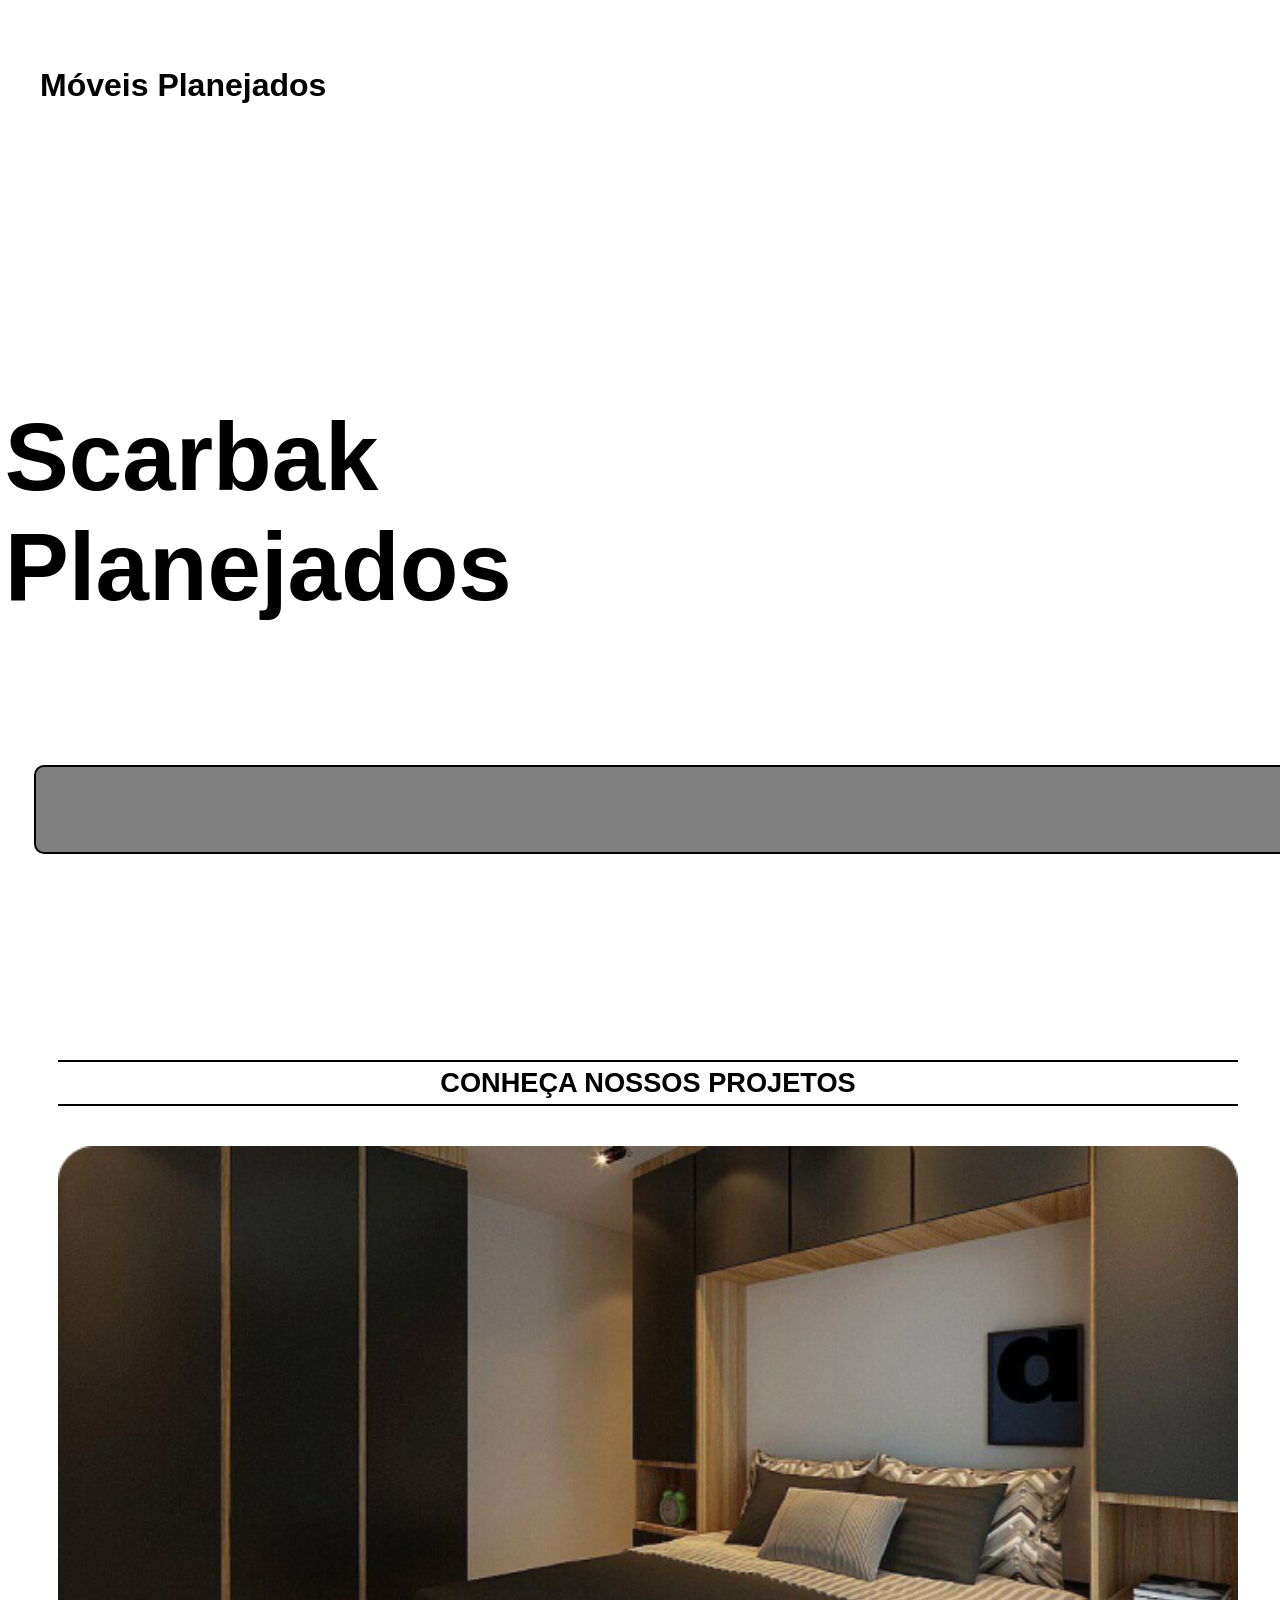
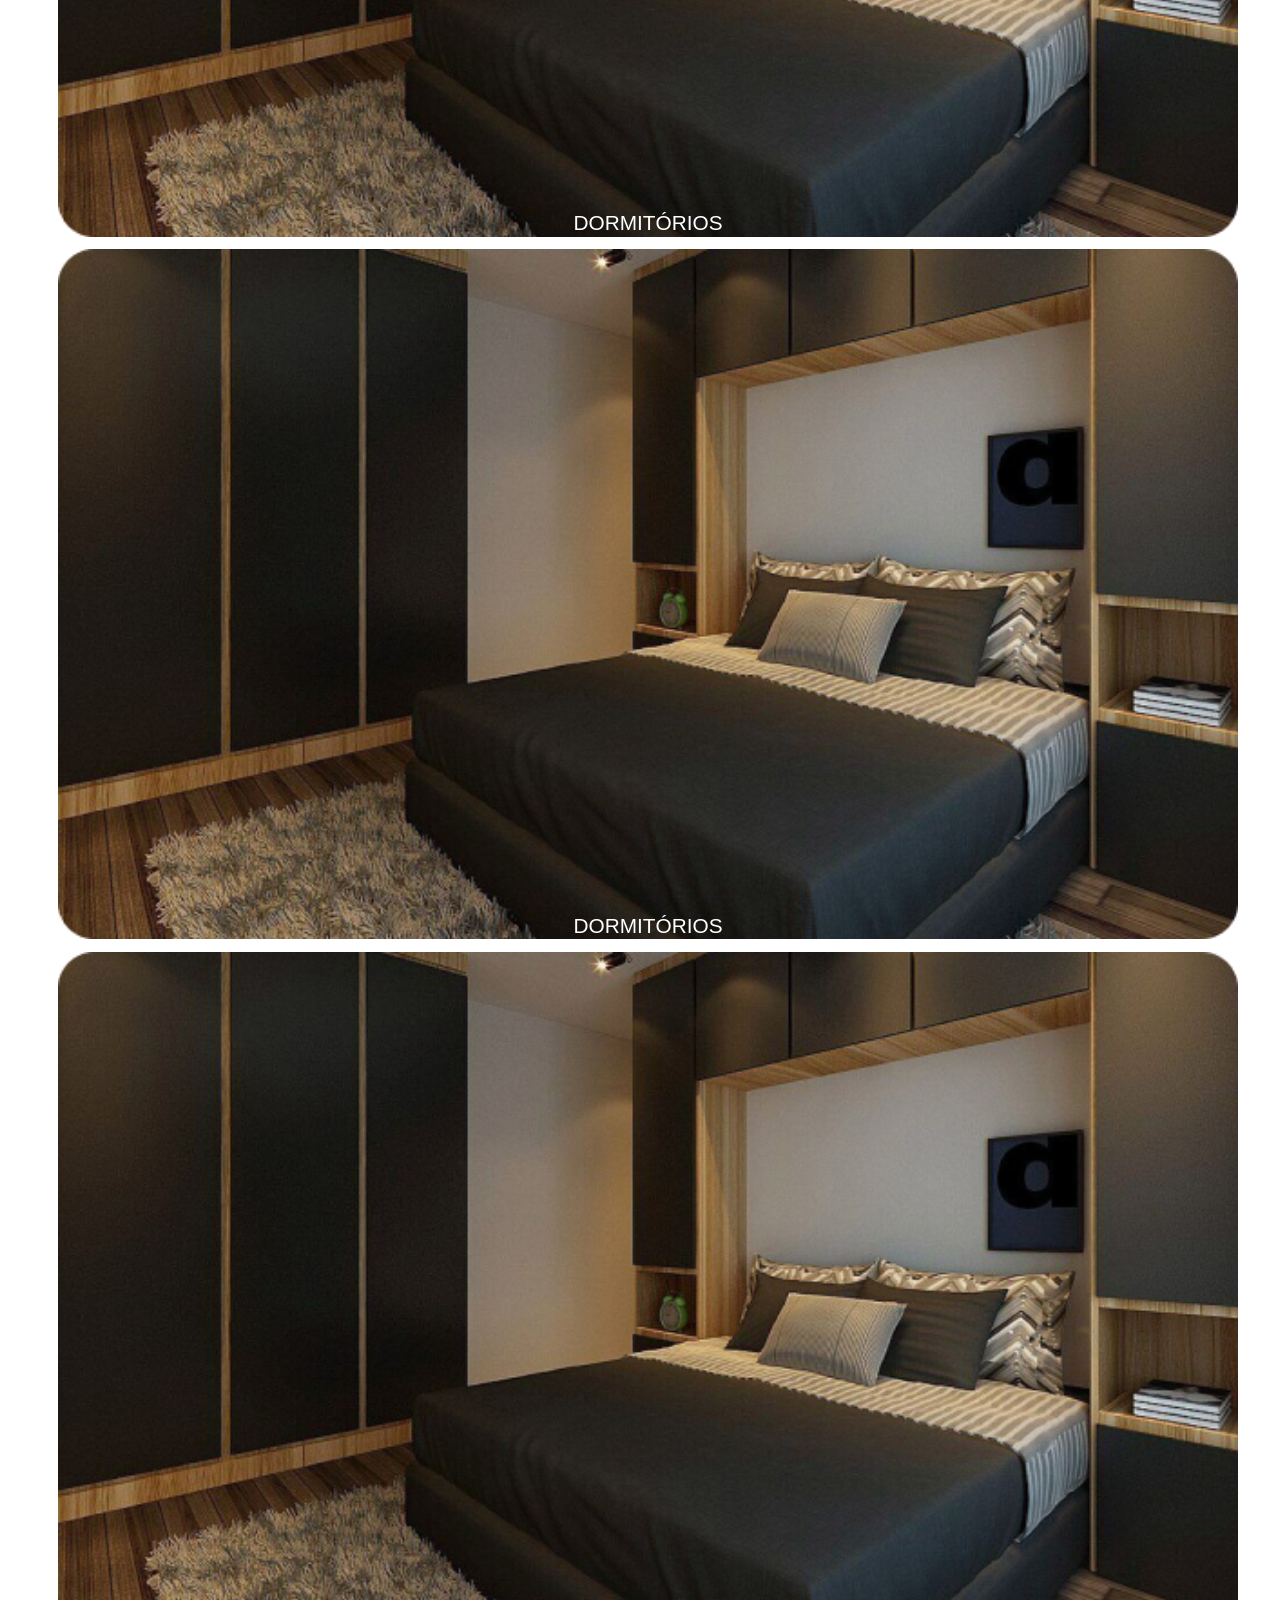
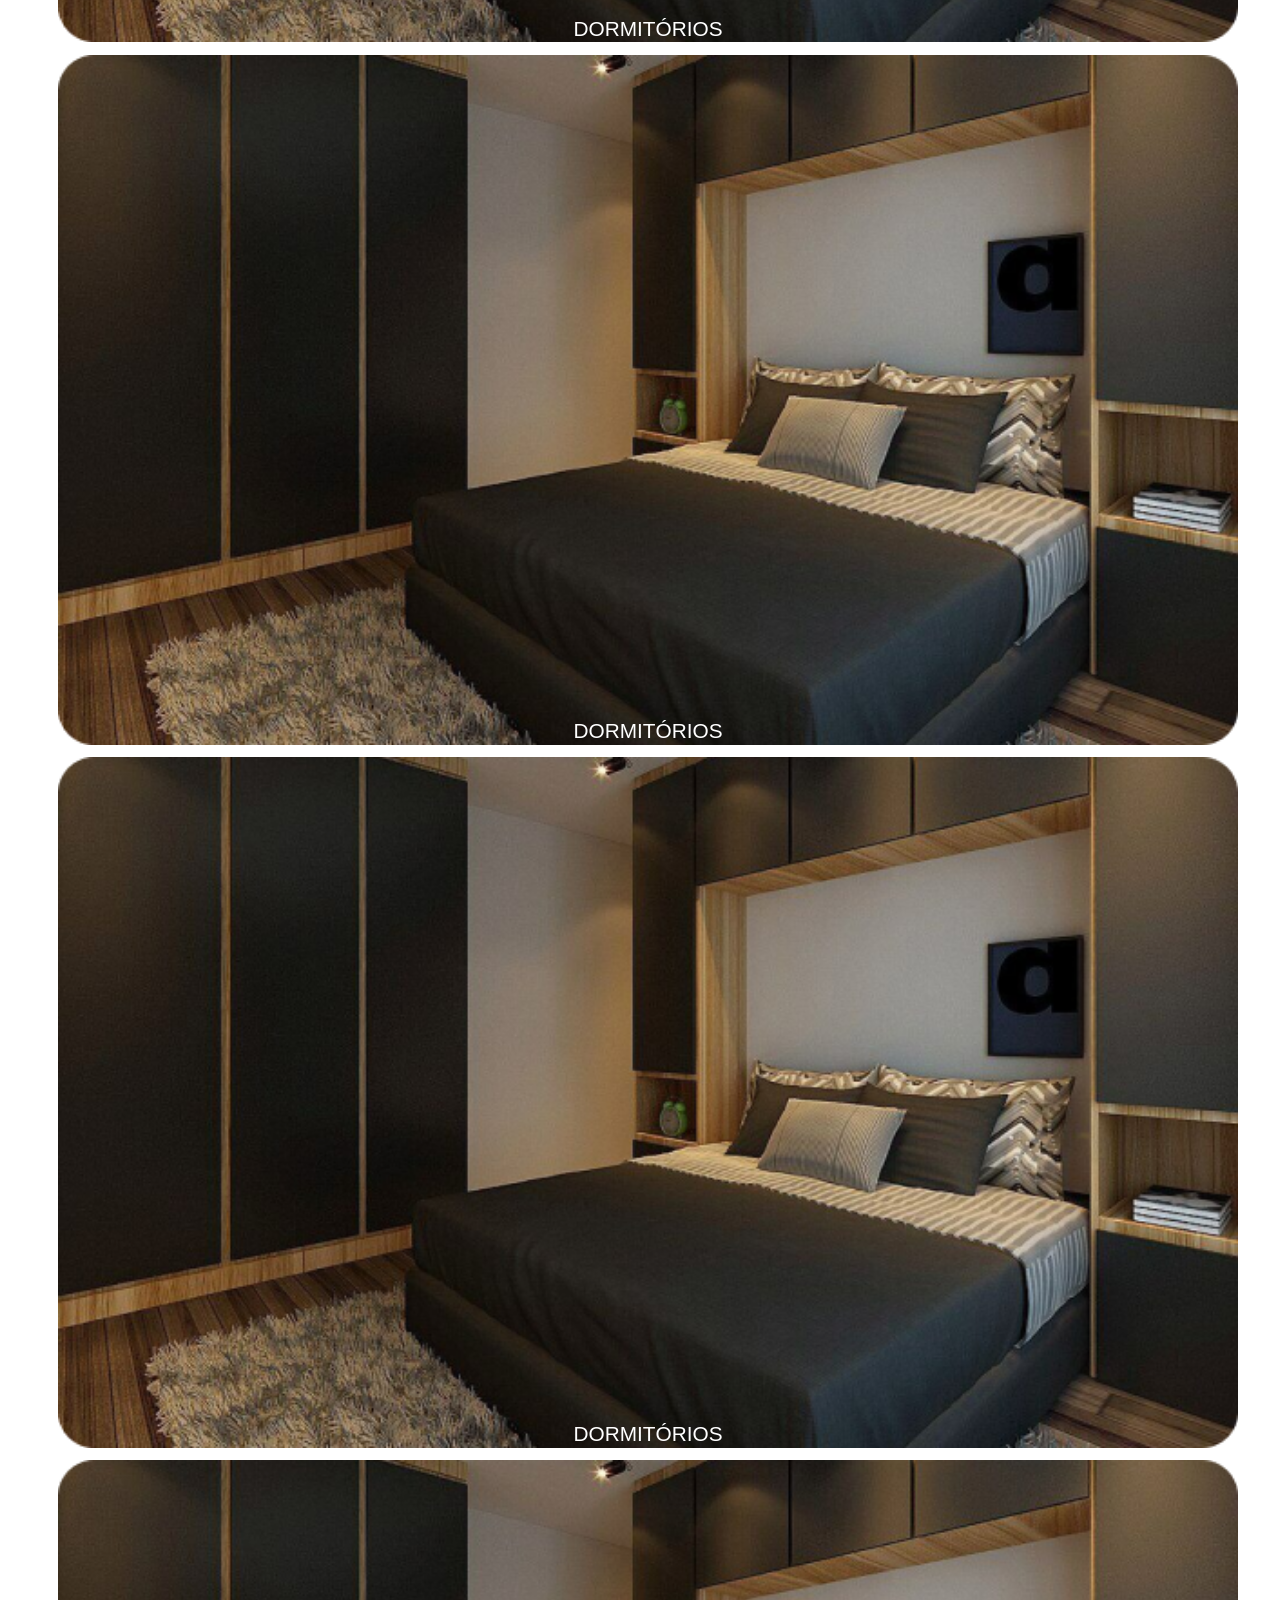
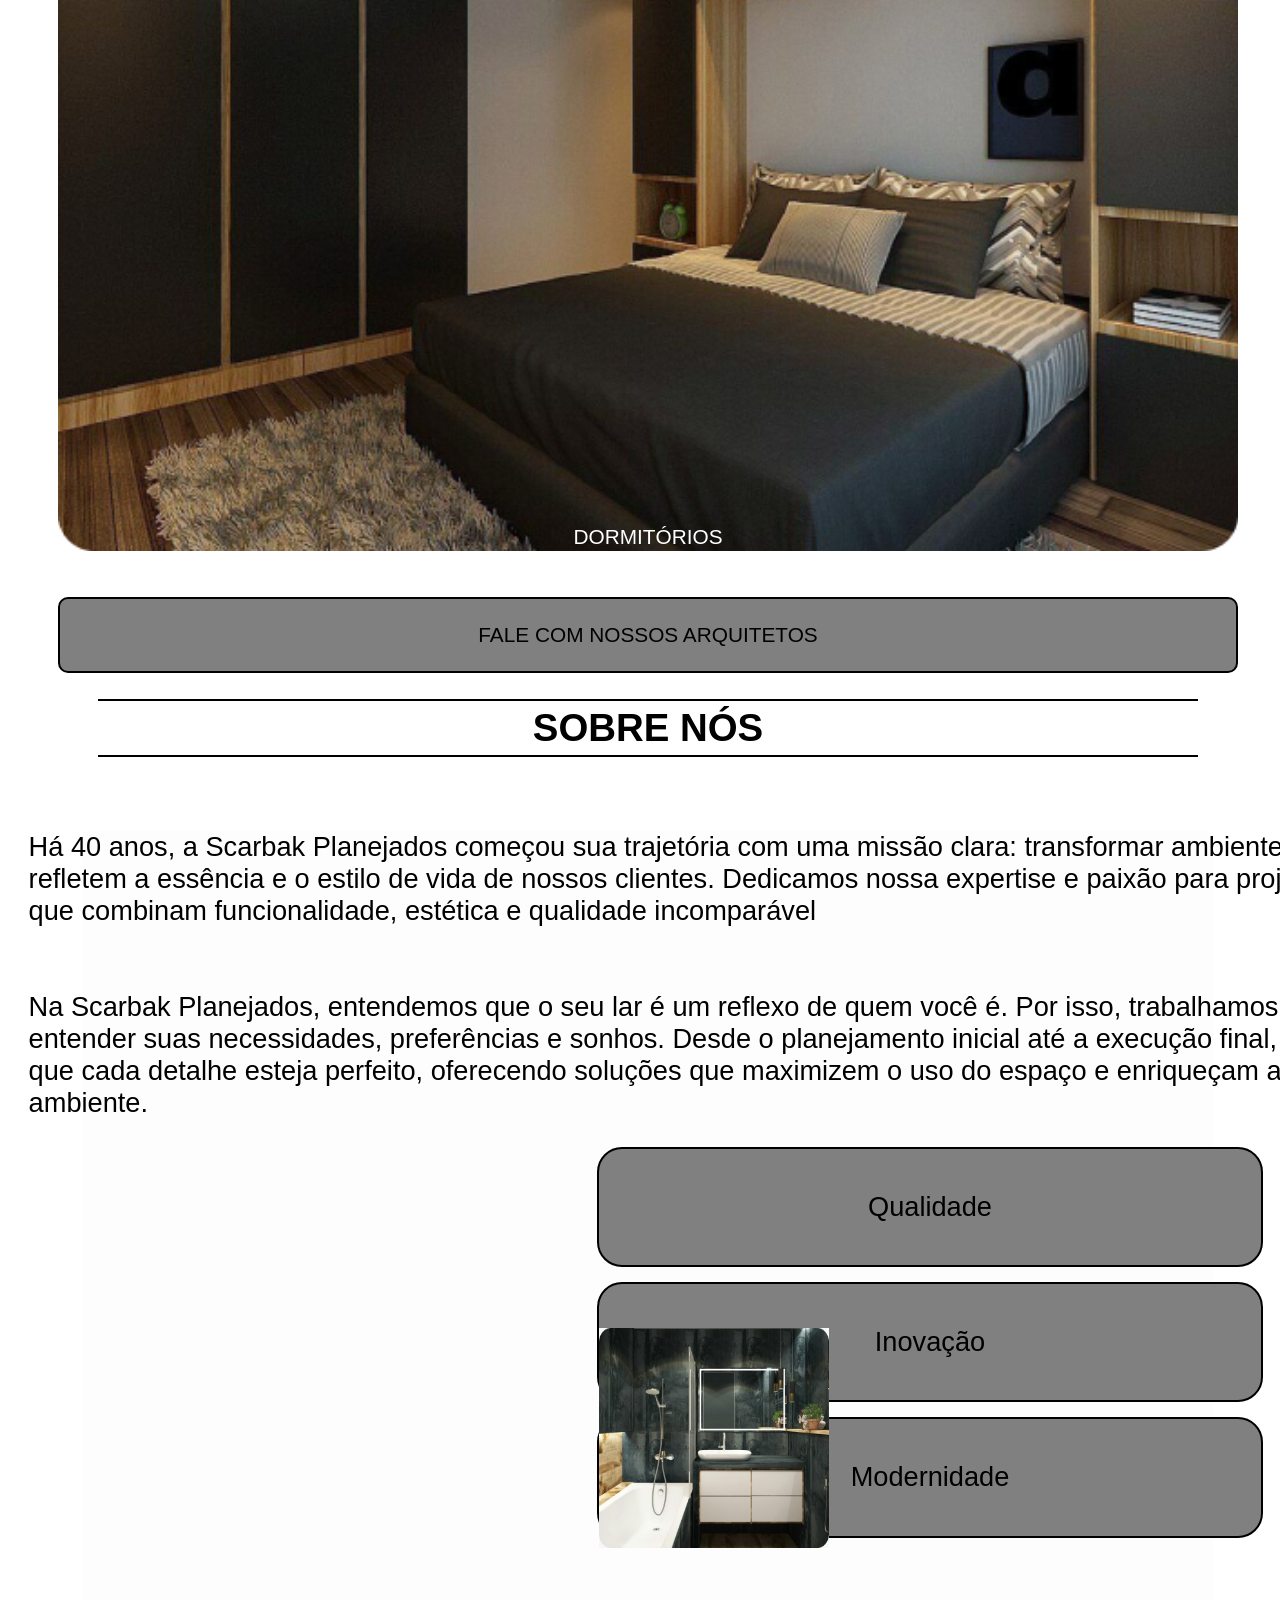
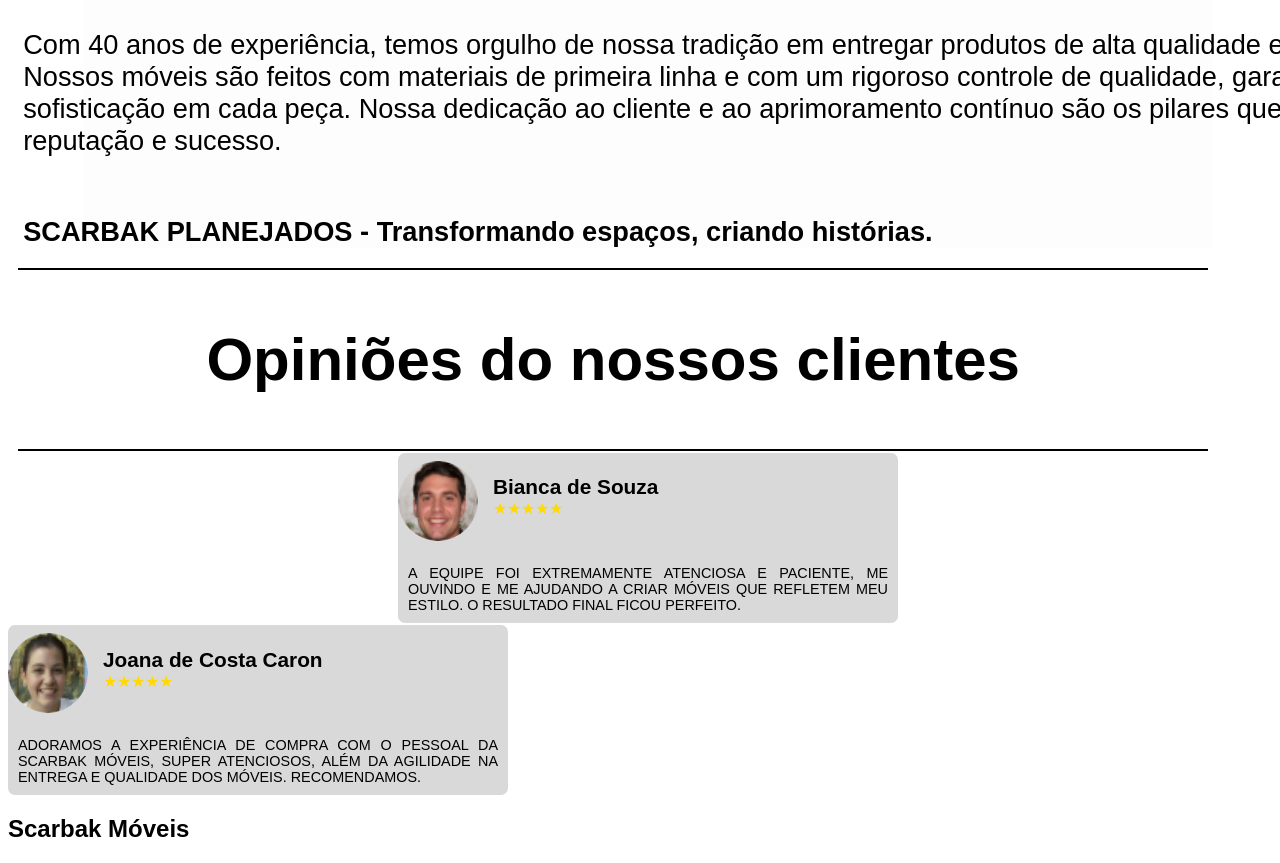
==== index.html @ fe3063f5 "Codigo Rafa 22/10" ====
<!DOCTYPE html>
<html lang="pt-br">
<head>
    <meta charset="UTF-8">
    <meta name="viewport" content="width=device-width, initial-scale=1.0">
    <meta http-equiv="X-UA-Compatible" content="IE=edge">
    <meta name="description" content="Scarbak Planejados oferece móveis planejados de alta qualidade, personalizados para atender suas necessidades.">
    <meta name="keywords" content="móveis planejados, Scarbak Planejados, móveis sob medida, design de interiores, móveis corporativos">
    <link rel="stylesheet" href="styles.css">
    <link rel = "stylesheet" href = "reset.css">
    <link rel="stylesheet"  href="https://cdn.jsdelivr.net/npm/swiper@11/swiper-bundle.min.css">
    <title>Scarbak Planejados</title>
</head>
<body>
    <section class="pagina-inicial" id="home">
        <header class="pagina-inicial-topo">
            <h2 class="pagina-inicial-topo-titulo">Móveis Planejados</h2>
            
            <!-- O input hamburguer -->
            <input type="checkbox" id="menu" class="input-hamburguer">
            <label for="menu">
                <img src="img/menu.svg" class="hamburguer" alt="Menu">
            </label>

            <!-- O menu que aparecerá ao clicar no hamburguer -->
            <nav class = "navbar-menu-principal">
                <ul class="menu-principal">
                    <li class="menu-principal-lista"><a href="#home">Home</a></li>
                    <li class="menu-principal-lista"><a href="#servicos">Serviços</a></li>
                    <li class="menu-principal-lista"><a href="#sobre-nos">Sobre Nós</a></li>
                    <li class="menu-principal-lista"><a href="#fale-conosco">Fale Conosco</a></li>
                    <li class="menu-principal-lista"><a href="#">PT </a>
                    </li>
                    <img src = "img/SETA.svg"  class = "seta">
                </ul>
            </nav>
        </header>

        <main class="pagina-inicial-principal">
            <h1 class="pagina-inicial-principal-titulo">Scarbak <br>Planejados</h1>
            <a href="https://wa.me/554599930713?text=Olá,%20gostaria%20de%20fazer%20um%20orçamento%20de%20móveis%20planejados!" target="_blank" class="botao-orcamento">Solicite seu orçamento</a>
        </main>
    </section>

    
    <section class="pagina-projetos" id="servicos">
        <header class="projetos-topo">
            <h2 class="titulo-projetos">CONHEÇA NOSSOS PROJETOS</h2>
        </header>
        <main class="galeria-projetos">
<div class="swiper">
    <div class="swiper-wrapper">
      <!-- Slides -->
      <div class="swiper-slide"><img src = "img/dormitorio1.png" alt = "Dormitórios"></div>
      <div class="swiper-slide"><img src = "img/dormitorio2.png" alt = "Dormitórios" ></div>
      <div class="swiper-slide"><img src = "img/dormitorio2.png" alt = "Dormitórios" ></div>
      <span class="texto">DORMITÓRIOS</span>
    </div>
</div>

<div class="swiper">
    <div class="swiper-wrapper">
      <!-- Slides -->
      <div class="swiper-slide"><img src = "img/dormitorio1.png" alt = "Dormitórios"></div>
      <div class="swiper-slide"><img src = "img/dormitorio2.png" alt = "Dormitórios" ></div>
      <div class="swiper-slide"><img src = "img/dormitorio2.png" alt = "Dormitórios" ></div>
      <span class="texto">DORMITÓRIOS</span>
    </div>
</div>

<div class="swiper">
    <div class="swiper-wrapper">
      <!-- Slides -->
      <div class="swiper-slide"><img src = "img/dormitorio1.png" alt = "Dormitórios"></div>
      <div class="swiper-slide"><img src = "img/dormitorio2.png" alt = "Dormitórios" ></div>
      <div class="swiper-slide"><img src = "img/dormitorio2.png" alt = "Dormitórios" ></div>
      <span class="texto">DORMITÓRIOS</span>
    </div>
</div>

<div class="swiper">
    <div class="swiper-wrapper">
      <!-- Slides -->
      <div class="swiper-slide"><img src = "img/dormitorio1.png" alt = "Dormitórios"></div>
      <div class="swiper-slide"><img src = "img/dormitorio2.png" alt = "Dormitórios" ></div>
      <div class="swiper-slide"><img src = "img/dormitorio2.png" alt = "Dormitórios" ></div>
      <span class="texto">DORMITÓRIOS</span>
    </div>
</div>


<div class="swiper">
    <div class="swiper-wrapper">
      <!-- Slides -->
      <div class="swiper-slide"><img src = "img/dormitorio1.png" alt = "Dormitórios"></div>
      <div class="swiper-slide"><img src = "img/dormitorio2.png" alt = "Dormitórios" ></div>
      <div class="swiper-slide"><img src = "img/dormitorio2.png" alt = "Dormitórios" ></div>
      <span class="texto">DORMITÓRIOS</span>
    </div>
</div>

<div class="swiper">
    <div class="swiper-wrapper">
      <!-- Slides -->
      <div class="swiper-slide"><img src = "img/dormitorio1.png" alt = "Dormitórios"></div>
      <div class="swiper-slide"><img src = "img/dormitorio2.png" alt = "Dormitórios" ></div>
      <div class="swiper-slide"><img src = "img/dormitorio2.png" alt = "Dormitórios" ></div>
      <span class="texto">DORMITÓRIOS</span>
    </div>
</div>
</main>

<footer class="projetos-rodape">
    <a class="botao-orcamento2" href="https://wa.me/554599930713?text=Olá,%20gostaria%20de%20fazer%20um%20orçamento%20de%20móveis%20planejados!" target="_blank">FALE COM NOSSOS ARQUITETOS</a>
</footer>
</section>

<section class="terceira-pagina" id="sobre-nos">
    <header class="terceira-pagina-topo">
        <h2 class="terceira-pagina-subtitulo">SOBRE NÓS</h2>
    </header>
    <main class="terceira-pagina-principal">
        <div class="terceira-pagina-primeira-parte-do-principal">
            <p class="terceira-pagina-primeira-parte-do-principal-paragrafo">
                Há 40 anos, a Scarbak Planejados começou sua trajetória com uma missão clara: transformar ambientes e criar espaços que refletem a essência e o estilo de vida de nossos clientes. 
                Dedicamos nossa expertise e paixão para projetar móveis planejados que combinam funcionalidade, estética e qualidade incomparável
                <br>
                <br>
                <br>
                Na Scarbak Planejados, entendemos que o seu lar é um reflexo de quem você é. Por isso, trabalhamos lado a lado com você para entender suas necessidades, preferências e sonhos. 
                Desde o planejamento inicial até a execução final, nosso objetivo é garantir que cada detalhe esteja perfeito, oferecendo soluções que maximizem o uso do espaço e enriqueçam a funcionalidade do seu ambiente.</p>
                <div class="trescaixas">
                    <div class="caixa">
                        <p>Qualidade</p>
                    </div>
                    <div class="caixa">
                        <p>Inovação</p>
                    </div>
                    <div class="caixa">
                        <p>Modernidade</p>
                    </div>
                </div>
                <div class = "banheiro">
                    <img src = "img/banheiro.png">
                   </div>
            </div>
            <div class="secunda-parte">
                <div class="secunda-parte-paragrafo">
                    <p>
                        Com 40 anos de experiência, temos orgulho de nossa tradição em entregar produtos de alta qualidade e serviços excepcionais. Nossos móveis são feitos com materiais de primeira linha e com um rigoroso controle de qualidade, garantindo durabilidade e sofisticação em cada peça. Nossa dedicação ao cliente e ao aprimoramento contínuo são os pilares que sustentam nossa reputação e sucesso.
                    </p><br>
                    <strong>SCARBAK PLANEJADOS - Transformando espaços, criando histórias.</strong>
                </div>
        </main>
    </section>

    <section class = "quarta-pagina">
        <header class = "quarta-pagina-titulo">
         <h2>Opiniões do nossos clientes</h2>
        </header>

        <div class="swiper">
            <div class="swiper-wrapper">
              <div class="swiper-slide">
                <main class = "quarta-pagina-principal">

                    <div class = "quarta-pagina-principal-cliente">
                        <div class="quarta-pagina-principal-cliente-topo-cliente">
                            <img src="img/cliente-rafael.png" alt = "Foto do Cliente">
                            <div>
                                <h3>Bianca de Souza</h3>
                                <div class="quarta-pagina-principal-avaliacao">★★★★★</div> 
                            </div>
                        </div>
                        <p>
                            A EQUIPE FOI EXTREMAMENTE ATENCIOSA E PACIENTE, ME OUVINDO E ME AJUDANDO A CRIAR MÓVEIS QUE REFLETEM MEU ESTILO. O RESULTADO FINAL FICOU PERFEITO.
                        </p>
                    </div>
              </div>
              <div class="swiper-slide">
                <main class = "quarta-pagina-principal">

                    <div class = "quarta-pagina-principal-cliente">
                        <div class="quarta-pagina-principal-cliente-topo-cliente">
                            <img src="img/cliente-rafael.png" alt = "Foto do Cliente">
                            <div>
                                <h3>Bianca de Souza</h3>
                                <div class="quarta-pagina-principal-avaliacao">★★★★★</div> 
                            </div>
                        </div>
                        <p>
                            A EQUIPE FOI EXTREMAMENTE ATENCIOSA E PACIENTE, ME OUVINDO E ME AJUDANDO A CRIAR MÓVEIS QUE REFLETEM MEU ESTILO. O RESULTADO FINAL FICOU PERFEITO.
                        </p>
                    </div>
              </div>


              <div class="swiper-slide">
                <main class = "quarta-pagina-principal">

                    <div class = "quarta-pagina-principal-cliente">
                        <div class="quarta-pagina-principal-cliente-topo-cliente">
                            <img src="img/cliente-rafael.png" alt = "Foto do Cliente">
                            <div>
                                <h3>Bianca de Souza</h3>
                                <div class="quarta-pagina-principal-avaliacao">★★★★★</div> 
                            </div>
                        </div>
                        <p>
                            A EQUIPE FOI EXTREMAMENTE ATENCIOSA E PACIENTE, ME OUVINDO E ME AJUDANDO A CRIAR MÓVEIS QUE REFLETEM MEU ESTILO. O RESULTADO FINAL FICOU PERFEITO.
                        </p>
                    </div>
              </div>
              </div>
              </div>
</div>

<div class="swiper">
    <div class="swiper-wrapper">
      <div class="swiper-slide">
        <div class = "quarta-pagina-principal-cliente">
            <div class="quarta-pagina-principal-cliente-topo-cliente">
                <img src="img/CLIENTE.png" alt="Foto do Cliente">
                <div>
                    <h3>Joana de Costa Caron</h3>
                    <div class="quarta-pagina-principal-avaliacao">★★★★★</div> 
                </div>
            </div>
            <p>
                ADORAMOS A EXPERIÊNCIA DE COMPRA COM O PESSOAL DA SCARBAK MÓVEIS, SUPER ATENCIOSOS, ALÉM DA AGILIDADE NA ENTREGA E QUALIDADE DOS MÓVEIS. RECOMENDAMOS.
            </p>
        </div>

      </div>
      <div class="swiper-slide">
        <div class = "quarta-pagina-principal-cliente">
            <div class="quarta-pagina-principal-cliente-topo-cliente">
                <img src="img/CLIENTE.png" alt="Foto do Cliente">
                <div>
                    <h3>Joana de Costa Caron</h3>
                    <div class="quarta-pagina-principal-avaliacao">★★★★★</div> 
                </div>
            </div>
            <p>
                ADORAMOS A EXPERIÊNCIA DE COMPRA COM O PESSOAL DA SCARBAK MÓVEIS, SUPER ATENCIOSOS, ALÉM DA AGILIDADE NA ENTREGA E QUALIDADE DOS MÓVEIS. RECOMENDAMOS.
            </p>
        </div>
      </div>
      <div class="swiper-slide">
        <div class = "quarta-pagina-principal-cliente">
            <div class="quarta-pagina-principal-cliente-topo-cliente">
                <img src="img/CLIENTE.png" alt="Foto do Cliente">
                <div>
                    <h3>Joana de Costa Caron</h3>
                    <div class="quarta-pagina-principal-avaliacao">★★★★★</div> 
                </div>
            </div>
            <p>
                ADORAMOS A EXPERIÊNCIA DE COMPRA COM O PESSOAL DA SCARBAK MÓVEIS, SUPER ATENCIOSOS, ALÉM DA AGILIDADE NA ENTREGA E QUALIDADE DOS MÓVEIS. RECOMENDAMOS.
            </p>
        </div>
      </div>
    </div>
  </div>

<section class="quinta-pagina" id = "fale-conosco">
        <header class = "quinta-pagina-titulo">
            <h2>Scarbak Móveis</h2>
        </header>

<script src="https://cdn.jsdelivr.net/npm/swiper@11/swiper-bundle.min.js"></script>
<script>
    var swiper = new Swiper('.swiper', {
      slidesPerView: 1,
      spaceBetween: 10,
      })
  </script>
</body>
</html>
---- styles.css ----
@import url("styles/header.css");
@import url("styles/pgProjetos.css");
@import url("styles/sobre.css");
@import url("styles/clientes.css");
@import url("styles/sobre.css");

body {
    font-family: Arial;
    background-color: white;
    width: 100%; 
    height: 100%;
}

ul {
    list-style: none;
    
}

a {
    text-decoration: none;
    color: white;
}
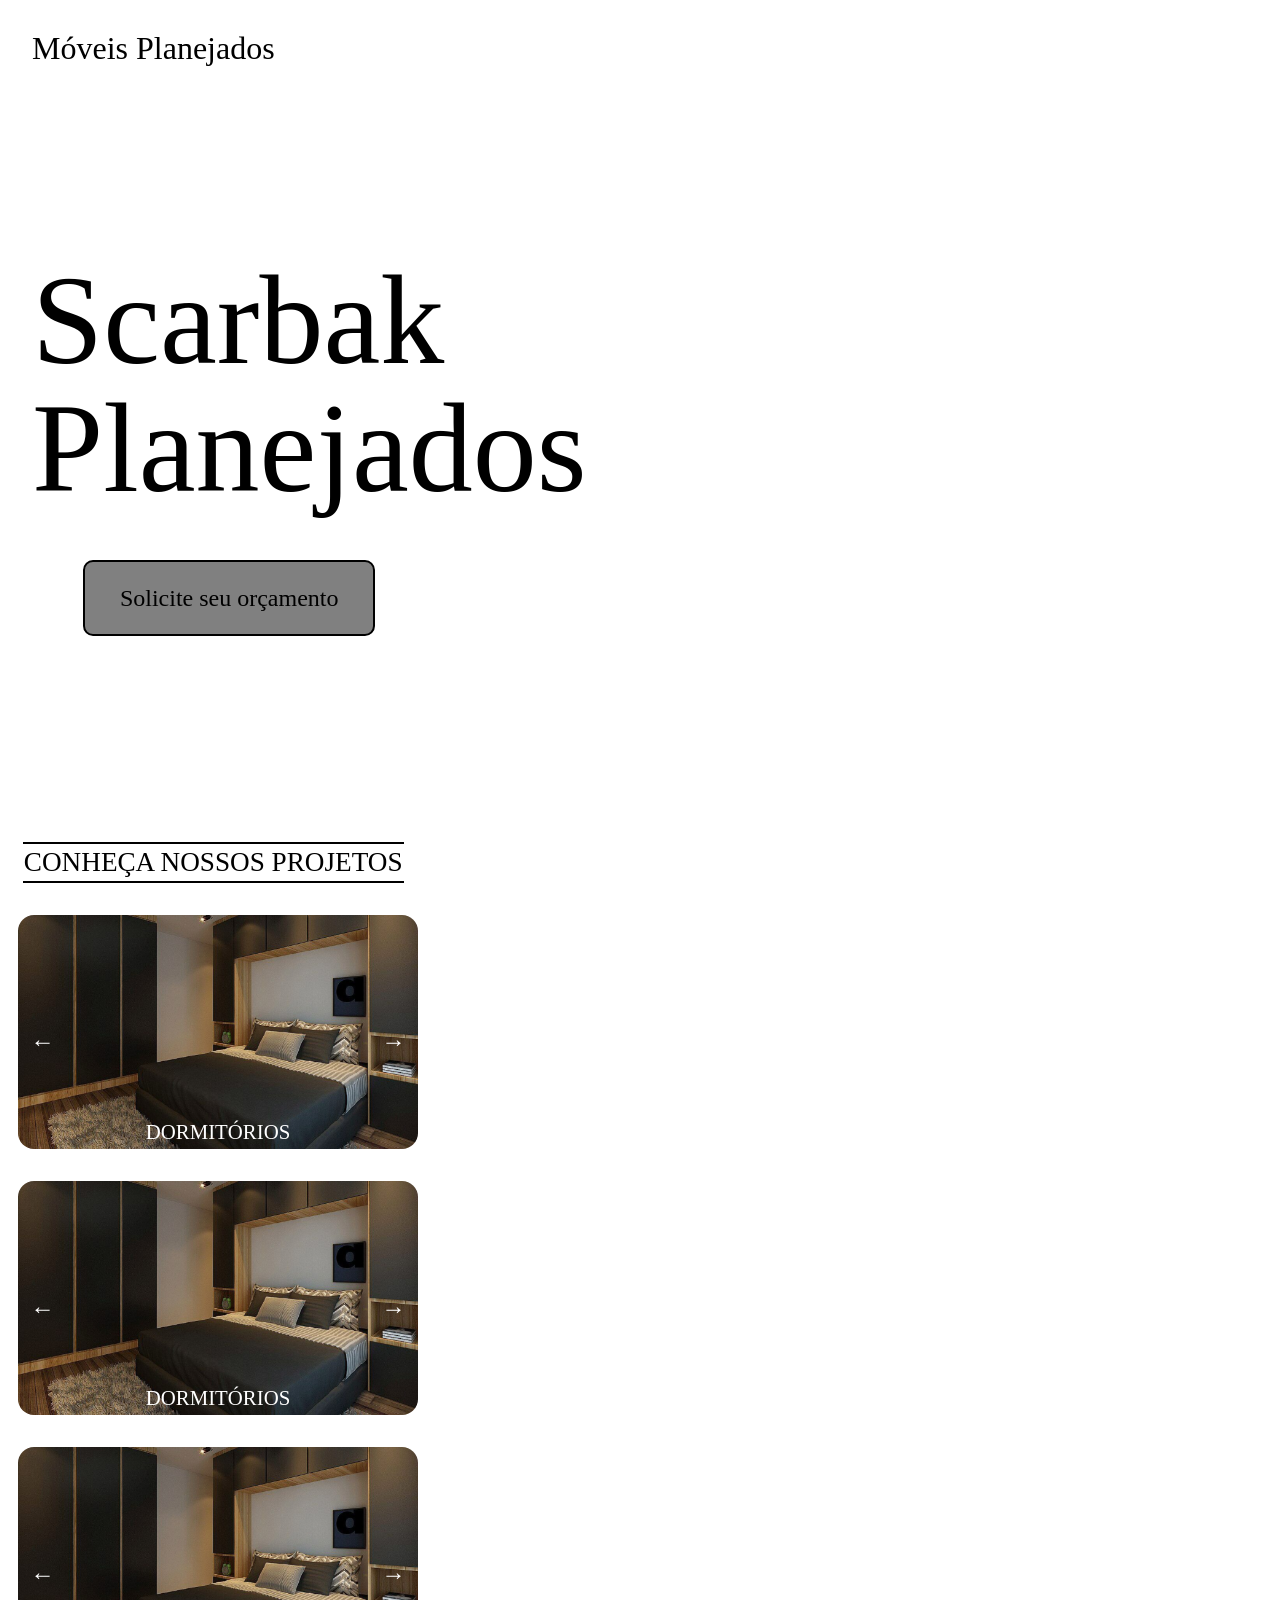
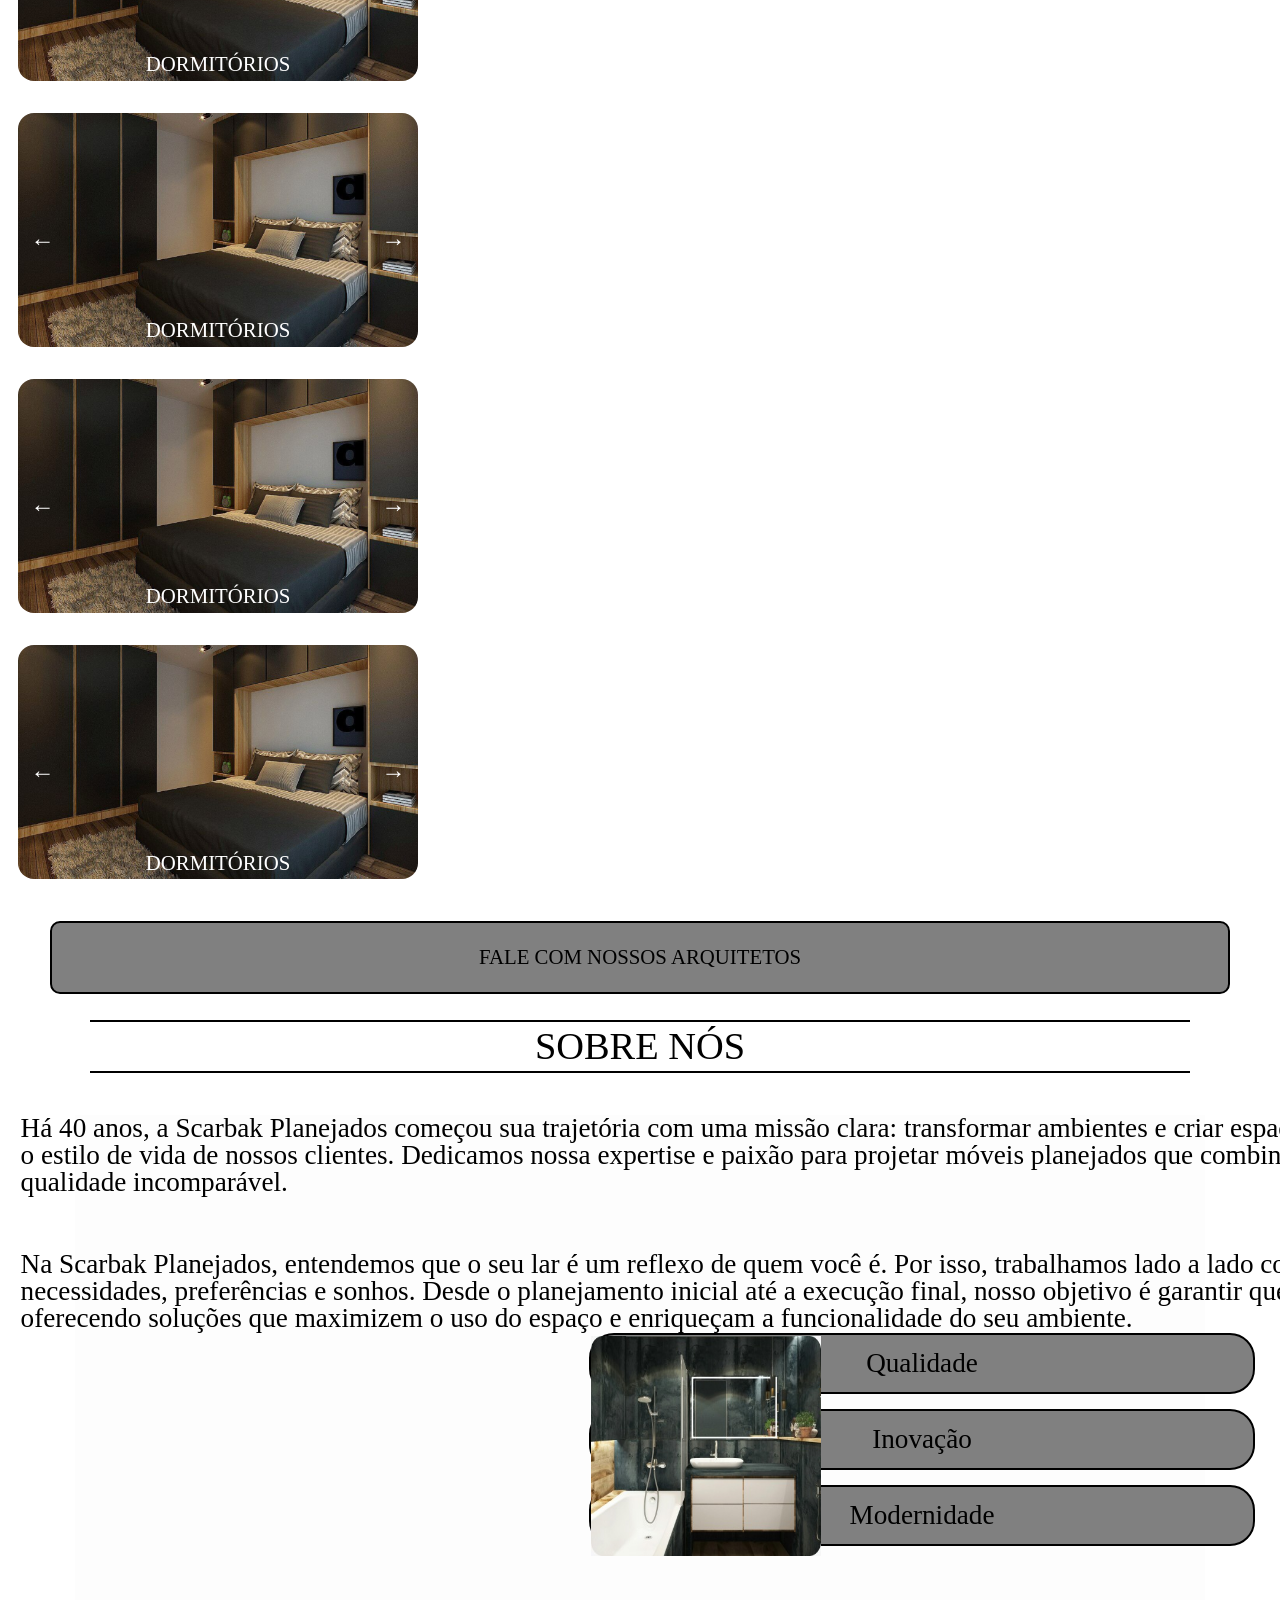
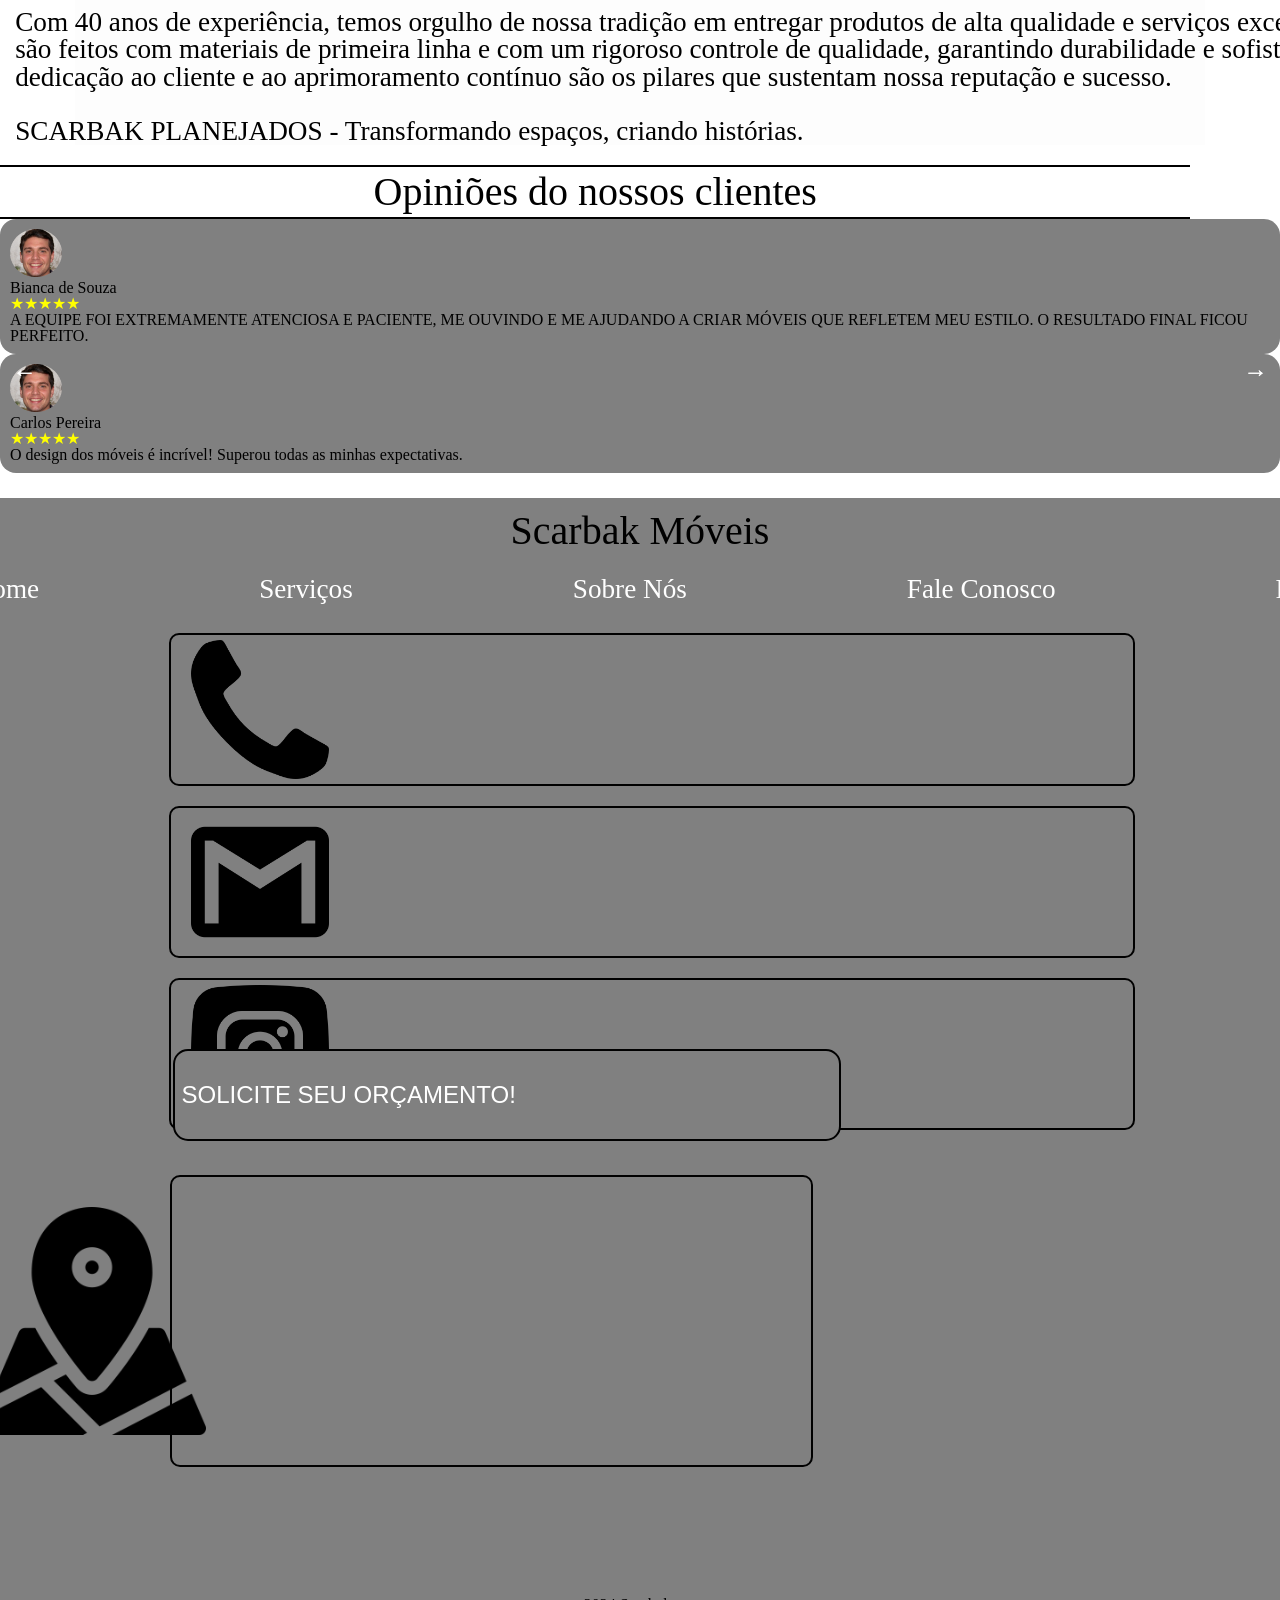
==== commit e4939c8d: "mais avancado" ====
--- a/index.html
+++ b/index.html
@@ -1,4 +1,3 @@
-
 
 <!DOCTYPE html>
 <html lang="pt-br">
@@ -10,7 +9,7 @@
     <meta name="keywords" content="móveis planejados, Scarbak Planejados, móveis sob medida, design de interiores, móveis corporativos">
     <link rel="stylesheet" href="styles.css">
     <link rel = "stylesheet" href = "reset.css">
-    <link rel="stylesheet"  href="https://cdn.jsdelivr.net/npm/swiper@11/swiper-bundle.min.css">
+    <script src = "script.js" defer></script>
     <title>Scarbak Planejados</title>
 </head>
 <body>
@@ -36,6 +35,13 @@
                     <img src = "img/SETA.svg"  class = "seta">
                 </ul>
             </nav>
+            <nav class="nav-telas-maiores">
+                    <a href="#home">Home</a></li>
+                    <a href="#servicos">Serviços</a></li>
+                    <a href="#sobre-nos">Sobre Nós</a></li>
+                    <a href="#fale-conosco">Fale Conosco</a></li>
+                    <a href="#">PT </a>
+            </nav>
         </header>
 
         <main class="pagina-inicial-principal">
@@ -50,67 +56,61 @@
             <h2 class="titulo-projetos">CONHEÇA NOSSOS PROJETOS</h2>
         </header>
         <main class="galeria-projetos">
-<div class="swiper">
-    <div class="swiper-wrapper">
-      <!-- Slides -->
-      <div class="swiper-slide"><img src = "img/dormitorio1.png" alt = "Dormitórios"></div>
-      <div class="swiper-slide"><img src = "img/dormitorio2.png" alt = "Dormitórios" ></div>
-      <div class="swiper-slide"><img src = "img/dormitorio2.png" alt = "Dormitórios" ></div>
-      <span class="texto">DORMITÓRIOS</span>
-    </div>
-</div>
-
-<div class="swiper">
-    <div class="swiper-wrapper">
-      <!-- Slides -->
-      <div class="swiper-slide"><img src = "img/dormitorio1.png" alt = "Dormitórios"></div>
-      <div class="swiper-slide"><img src = "img/dormitorio2.png" alt = "Dormitórios" ></div>
-      <div class="swiper-slide"><img src = "img/dormitorio2.png" alt = "Dormitórios" ></div>
-      <span class="texto">DORMITÓRIOS</span>
-    </div>
-</div>
-
-<div class="swiper">
-    <div class="swiper-wrapper">
-      <!-- Slides -->
-      <div class="swiper-slide"><img src = "img/dormitorio1.png" alt = "Dormitórios"></div>
-      <div class="swiper-slide"><img src = "img/dormitorio2.png" alt = "Dormitórios" ></div>
-      <div class="swiper-slide"><img src = "img/dormitorio2.png" alt = "Dormitórios" ></div>
-      <span class="texto">DORMITÓRIOS</span>
-    </div>
-</div>
-
-<div class="swiper">
-    <div class="swiper-wrapper">
-      <!-- Slides -->
-      <div class="swiper-slide"><img src = "img/dormitorio1.png" alt = "Dormitórios"></div>
-      <div class="swiper-slide"><img src = "img/dormitorio2.png" alt = "Dormitórios" ></div>
-      <div class="swiper-slide"><img src = "img/dormitorio2.png" alt = "Dormitórios" ></div>
-      <span class="texto">DORMITÓRIOS</span>
-    </div>
-</div>
-
-
-<div class="swiper">
-    <div class="swiper-wrapper">
-      <!-- Slides -->
-      <div class="swiper-slide"><img src = "img/dormitorio1.png" alt = "Dormitórios"></div>
-      <div class="swiper-slide"><img src = "img/dormitorio2.png" alt = "Dormitórios" ></div>
-      <div class="swiper-slide"><img src = "img/dormitorio2.png" alt = "Dormitórios" ></div>
-      <span class="texto">DORMITÓRIOS</span>
-    </div>
-</div>
-
-<div class="swiper">
-    <div class="swiper-wrapper">
-      <!-- Slides -->
-      <div class="swiper-slide"><img src = "img/dormitorio1.png" alt = "Dormitórios"></div>
-      <div class="swiper-slide"><img src = "img/dormitorio2.png" alt = "Dormitórios" ></div>
-      <div class="swiper-slide"><img src = "img/dormitorio2.png" alt = "Dormitórios" ></div>
-      <span class="texto">DORMITÓRIOS</span>
-    </div>
-</div>
-</main>
+            <div class="carrosel" id="carrosel1">
+                <img src="img/dormitorio1.png" alt="Dormitório 1" class="carrosel-imagem active">
+                <img src="img/dormitorio2.png" alt="Dormitório 2" class="carrosel-imagem">
+                <img src="img/dormitorio2.png" alt="Dormitório 2" class="carrosel-imagem">
+                <span class="texto">DORMITÓRIOS</span>
+                <button class="prev" onclick="moveCarousel('carrosel1', -1)">←</button>
+                <button class="next" onclick="moveCarousel('carrosel1', 1)">→</button>
+            </div>
+        
+            <div class="carrosel" id="carrosel2">
+                <img src="img/dormitorio1.png" alt="Dormitório 4" class="carrosel-imagem active">
+                <img src="img/dormitorio2.png" alt="Dormitório 5" class="carrosel-imagem">
+                <img src="img/dormitorio2.png" alt="Dormitório 6" class="carrosel-imagem">
+                <span class="texto">DORMITÓRIOS</span>
+                <button class="prev" onclick="moveCarousel('carrosel2', -1)">←</button>
+                <button class="next" onclick="moveCarousel('carrosel2', 1)">→</button>
+            </div>
+        
+            <!-- Adicione mais carrosséis conforme necessário -->
+            <div class="carrosel" id="carrosel3">
+                <img src="img/dormitorio1.png" alt="Dormitório 1" class="carrosel-imagem active">
+                <img src="img/dormitorio2.png" alt="Dormitório 2" class="carrosel-imagem">
+                <img src="img/dormitorio2.png" alt="Dormitório 3" class="carrosel-imagem">
+                <span class="texto">DORMITÓRIOS</span>
+                <button class="prev" onclick="moveCarousel('carrosel3', -1)">←</button>
+                <button class="next" onclick="moveCarousel('carrosel3', 1)">→</button>
+            </div>
+        
+            <div class="carrosel" id="carrosel4">
+                <img src="img/dormitorio1.png" alt="Dormitório 4" class="carrosel-imagem active">
+                <img src="img/dormitorio2.png" alt="Dormitório 5" class="carrosel-imagem">
+                <img src="img/dormitorio2.png" alt="Dormitório 6" class="carrosel-imagem">
+                <span class="texto">DORMITÓRIOS</span>
+                <button class="prev" onclick="moveCarousel('carrosel4', -1)">←</button>
+                <button class="next" onclick="moveCarousel('carrosel4', 1)">→</button>
+            </div>
+        
+            <div class="carrosel" id="carrosel5">
+                <img src="img/dormitorio1.png" alt="Dormitório 1" class="carrosel-imagem active">
+                <img src="img/dormitorio2.png" alt="Dormitório 2" class="carrosel-imagem">
+                <img src="img/dormitorio2.png" alt="Dormitório 3" class="carrosel-imagem">
+                <span class="texto">DORMITÓRIOS</span>
+                <button class="prev" onclick="moveCarousel('carrosel5', -1)">←</button>
+                <button class="next" onclick="moveCarousel('carrosel5', 1)">→</button>
+            </div>
+        
+            <div class="carrosel" id="carrosel6">
+                <img src="img/dormitorio1.png" alt="Dormitório 4" class="carrosel-imagem active">
+                <img src="img/dormitorio2.png" alt="Dormitório 5" class="carrosel-imagem">
+                <img src="img/dormitorio2.png" alt="Dormitório 6" class="carrosel-imagem">
+                <span class="texto">DORMITÓRIOS</span>
+                <button class="prev" onclick="moveCarousel('carrosel6', -1)">←</button>
+                <button class="next" onclick="moveCarousel('carrosel6', 1)">→</button>
+            </div>
+        </main>
 
 <footer class="projetos-rodape">
     <a class="botao-orcamento2" href="https://wa.me/554599930713?text=Olá,%20gostaria%20de%20fazer%20um%20orçamento%20de%20móveis%20planejados!" target="_blank">FALE COM NOSSOS ARQUITETOS</a>
@@ -125,7 +125,7 @@
         <div class="terceira-pagina-primeira-parte-do-principal">
             <p class="terceira-pagina-primeira-parte-do-principal-paragrafo">
                 Há 40 anos, a Scarbak Planejados começou sua trajetória com uma missão clara: transformar ambientes e criar espaços que refletem a essência e o estilo de vida de nossos clientes. 
-                Dedicamos nossa expertise e paixão para projetar móveis planejados que combinam funcionalidade, estética e qualidade incomparável
+                Dedicamos nossa expertise e paixão para projetar móveis planejados que combinam funcionalidade, estética e qualidade incomparável.
                 <br>
                 <br>
                 <br>
@@ -160,123 +160,155 @@
         <header class = "quarta-pagina-titulo">
          <h2>Opiniões do nossos clientes</h2>
         </header>
-
-        <div class="swiper">
-            <div class="swiper-wrapper">
-              <div class="swiper-slide">
-                <main class = "quarta-pagina-principal">
-
-                    <div class = "quarta-pagina-principal-cliente">
-                        <div class="quarta-pagina-principal-cliente-topo-cliente">
-                            <img src="img/cliente-rafael.png" alt = "Foto do Cliente">
-                            <div>
-                                <h3>Bianca de Souza</h3>
-                                <div class="quarta-pagina-principal-avaliacao">★★★★★</div> 
-                            </div>
-                        </div>
-                        <p>
-                            A EQUIPE FOI EXTREMAMENTE ATENCIOSA E PACIENTE, ME OUVINDO E ME AJUDANDO A CRIAR MÓVEIS QUE REFLETEM MEU ESTILO. O RESULTADO FINAL FICOU PERFEITO.
-                        </p>
-                    </div>
-              </div>
-              <div class="swiper-slide">
-                <main class = "quarta-pagina-principal">
-
-                    <div class = "quarta-pagina-principal-cliente">
-                        <div class="quarta-pagina-principal-cliente-topo-cliente">
-                            <img src="img/cliente-rafael.png" alt = "Foto do Cliente">
-                            <div>
-                                <h3>Bianca de Souza</h3>
-                                <div class="quarta-pagina-principal-avaliacao">★★★★★</div> 
-                            </div>
-                        </div>
-                        <p>
-                            A EQUIPE FOI EXTREMAMENTE ATENCIOSA E PACIENTE, ME OUVINDO E ME AJUDANDO A CRIAR MÓVEIS QUE REFLETEM MEU ESTILO. O RESULTADO FINAL FICOU PERFEITO.
-                        </p>
-                    </div>
-              </div>
-
-
-              <div class="swiper-slide">
-                <main class = "quarta-pagina-principal">
-
-                    <div class = "quarta-pagina-principal-cliente">
-                        <div class="quarta-pagina-principal-cliente-topo-cliente">
-                            <img src="img/cliente-rafael.png" alt = "Foto do Cliente">
-                            <div>
-                                <h3>Bianca de Souza</h3>
-                                <div class="quarta-pagina-principal-avaliacao">★★★★★</div> 
-                            </div>
-                        </div>
-                        <p>
-                            A EQUIPE FOI EXTREMAMENTE ATENCIOSA E PACIENTE, ME OUVINDO E ME AJUDANDO A CRIAR MÓVEIS QUE REFLETEM MEU ESTILO. O RESULTADO FINAL FICOU PERFEITO.
-                        </p>
-                    </div>
-              </div>
-              </div>
-              </div>
+        <main class="quarta-pagina-principal">
+            <!-- Primeiro Carrossel -->
+            <div class="carrosel-clientes" id="clientes1">
+                <div class="cliente active">
+                    <div class="quarta-pagina-principal-cliente-topo-cliente">
+                        <img src="img/cliente-rafael.png" alt="Foto do Cliente">
+                        <div>
+                            <h3>Bianca de Souza</h3>
+                            <div class="quarta-pagina-principal-avaliacao">★★★★★</div>
+                        </div>
+                    </div>
+                    <p>
+                        A EQUIPE FOI EXTREMAMENTE ATENCIOSA E PACIENTE, ME OUVINDO E ME AJUDANDO A CRIAR MÓVEIS QUE REFLETEM MEU ESTILO. O RESULTADO FINAL FICOU PERFEITO.
+                    </p>
+                </div>
+        
+                <div class="cliente">
+                    <div class="quarta-pagina-principal-cliente-topo-cliente">
+                        <img src="img/cliente-rafael.png" alt="Foto do Cliente">
+                        <div>
+                            <h3>João Silva</h3>
+                            <div class="quarta-pagina-principal-avaliacao">★★★★★</div>
+                        </div>
+                    </div>
+                    <p>
+                        O atendimento foi excepcional e a entrega foi feita no prazo. Estou muito satisfeito com os móveis que comprei.
+                    </p>
+                </div>
+        
+                <div class="cliente">
+                    <div class="quarta-pagina-principal-cliente-topo-cliente">
+                        <img src="img/cliente-rafael.png" alt="Foto do Cliente">
+                        <div>
+                            <h3>Maria Oliveira</h3>
+                            <div class="quarta-pagina-principal-avaliacao">★★★★★</div>
+                        </div>
+                    </div>
+                    <p>
+                        Adorei o resultado! A equipe foi super atenciosa e me ajudou a escolher o melhor para minha casa.
+                    </p>
+                </div>
+            </div>
+        
+            <button class="prev" onclick="moveCarousel(1, 'clientes1')">←</button>
+            <button class="next" onclick="moveCarousel(-1, 'clientes1')">→</button>
+        
+            <!-- Segundo Carrossel -->
+            <div class="carrosel-clientes" id="clientes2">
+                <div class="cliente active">
+                    <div class="quarta-pagina-principal-cliente-topo-cliente">
+                        <img src="img/cliente-rafael.png" alt="Foto do Cliente">
+                        <div>
+                            <h3>Carlos Pereira</h3>
+                            <div class="quarta-pagina-principal-avaliacao">★★★★★</div>
+                        </div>
+                    </div>
+                    <p>
+                        O design dos móveis é incrível! Superou todas as minhas expectativas.
+                    </p>
+                </div>
+        
+                <div class="cliente">
+                    <div class="quarta-pagina-principal-cliente-topo-cliente">
+                        <img src="img/cliente-rafael.png" alt="Foto do Cliente">
+                        <div>
+                            <h3>Ana Clara</h3>
+                            <div class="quarta-pagina-principal-avaliacao">★★★★★</div>
+                        </div>
+                    </div>
+                    <p>
+                        A equipe realmente entende do que faz! Estou muito feliz com minha escolha.
+                    </p>
+                </div>
+        
+                <div class="cliente">
+                    <div class="quarta-pagina-principal-cliente-topo-cliente">
+                        <img src="img/cliente-rafael.png" alt="Foto do Cliente">
+                        <div>
+                            <h3>Luiz Fernando</h3>
+                            <div class="quarta-pagina-principal-avaliacao">★★★★★</div>
+                        </div>
+                    </div>
+                    <p>
+                        Móveis de ótima qualidade e um atendimento de primeira.
+                    </p>
+                </div>
+            </div>
+        
+            <button class="prev" onclick="moveCarousel(1, 'clientes2')">←</button>
+            <button class="next" onclick="moveCarousel(-1, 'clientes2')">→</button>
+        </main>
+        
+        
+        
+                    
 </div>
-
-<div class="swiper">
-    <div class="swiper-wrapper">
-      <div class="swiper-slide">
-        <div class = "quarta-pagina-principal-cliente">
-            <div class="quarta-pagina-principal-cliente-topo-cliente">
-                <img src="img/CLIENTE.png" alt="Foto do Cliente">
-                <div>
-                    <h3>Joana de Costa Caron</h3>
-                    <div class="quarta-pagina-principal-avaliacao">★★★★★</div> 
-                </div>
-            </div>
-            <p>
-                ADORAMOS A EXPERIÊNCIA DE COMPRA COM O PESSOAL DA SCARBAK MÓVEIS, SUPER ATENCIOSOS, ALÉM DA AGILIDADE NA ENTREGA E QUALIDADE DOS MÓVEIS. RECOMENDAMOS.
-            </p>
+</main>
+
+
+<section class="quinta-pagina" id = "fale-conosco">
+    <header class = "quinta-pagina-titulo">
+        <h2>Scarbak Móveis</h2>
+    </header>
+<main class = "quinta-pagina-conteudo">
+    <header class="opcoes-menu-rodape">
+        <nav>
+            <ul class="menu">
+                <li><a href="#home">Home</a></li>
+                <li><a href="#servicos">Serviços</a></li>
+                <li><a href="#sobre-nos">Sobre Nós</a></li>
+                <li><a href="#fale-conosco">Fale Conosco</a></li>
+                <li><a href="#">PT</a></li>
+            </ul>
+        </nav>
+    </header>
+</main>
+
+    <main class="rodape">
+        <div class  = "quinta-pagina-coluna-do-meio">
+            <div class = "retangulo">
+            <img src="img/silhueta-de-alca-de-telefone.png" alt="foto telefone">
+            </div>
+            <div class = "retangulo">
+            <img src="img/logotipo-do-gmail.png" alt="foto gmail">
+            </div>
+            <div class = "retangulo">
+            <img src="img/instagram.png" alt="foto do instagram">
+
+            </div>
+            <div class = "retangulo2">
+            <img src="img/mapa.png" alt = "foto do instagram">
+            </div>
+            <div class = "quinta-pagina-coluna-da-direita">
+                <button class = "quinta-pagina-coluna-da-direita-button">
+                    <a  class = "quinta-pagina-coluna-da-direita-button-link" href="https://wa.me/554599930713?text=Olá,%20gostaria%20de%20fazer%20um%20orçamento%20de%20móveis%20planejados!" target="_blank" >
+                        <p>SOLICITE SEU ORÇAMENTO!</p>
+                    </a>
+                </button>
         </div>
-
-      </div>
-      <div class="swiper-slide">
-        <div class = "quarta-pagina-principal-cliente">
-            <div class="quarta-pagina-principal-cliente-topo-cliente">
-                <img src="img/CLIENTE.png" alt="Foto do Cliente">
-                <div>
-                    <h3>Joana de Costa Caron</h3>
-                    <div class="quarta-pagina-principal-avaliacao">★★★★★</div> 
-                </div>
-            </div>
-            <p>
-                ADORAMOS A EXPERIÊNCIA DE COMPRA COM O PESSOAL DA SCARBAK MÓVEIS, SUPER ATENCIOSOS, ALÉM DA AGILIDADE NA ENTREGA E QUALIDADE DOS MÓVEIS. RECOMENDAMOS.
-            </p>
-        </div>
-      </div>
-      <div class="swiper-slide">
-        <div class = "quarta-pagina-principal-cliente">
-            <div class="quarta-pagina-principal-cliente-topo-cliente">
-                <img src="img/CLIENTE.png" alt="Foto do Cliente">
-                <div>
-                    <h3>Joana de Costa Caron</h3>
-                    <div class="quarta-pagina-principal-avaliacao">★★★★★</div> 
-                </div>
-            </div>
-            <p>
-                ADORAMOS A EXPERIÊNCIA DE COMPRA COM O PESSOAL DA SCARBAK MÓVEIS, SUPER ATENCIOSOS, ALÉM DA AGILIDADE NA ENTREGA E QUALIDADE DOS MÓVEIS. RECOMENDAMOS.
-            </p>
-        </div>
-      </div>
-    </div>
-  </div>
-
-<section class="quinta-pagina" id = "fale-conosco">
-        <header class = "quinta-pagina-titulo">
-            <h2>Scarbak Móveis</h2>
-        </header>
-
-<script src="https://cdn.jsdelivr.net/npm/swiper@11/swiper-bundle.min.js"></script>
-<script>
-    var swiper = new Swiper('.swiper', {
-      slidesPerView: 1,
-      spaceBetween: 10,
-      })
-  </script>
+    </main>
+
+    <footer class = "quinta-pagina-rodape">
+    <p>2024 Scarbak</p>
+    </footer>
+
+</section>
+
+
+
 </body>
 </html>
 
--- a/styles.css
+++ b/styles.css
@@ -1,22 +1,20 @@
-@import url("styles/header.css");
-@import url("styles/pgProjetos.css");
-@import url("styles/sobre.css");
-@import url("styles/clientes.css");
-@import url("styles/sobre.css");
-
-body {
-    font-family: Arial;
-    background-color: white;
-    width: 100%; 
-    height: 100%;
-}
-
-ul {
-    list-style: none;
-    
-}
-
-a {
-    text-decoration: none;
-    color: white;
+@import url("styles/header.css");
+@import url("styles/pgProjetos.css");
+@import url("styles/sobre.css");
+@import url("styles/clientes.css");
+@import url("styles/sobre.css");
+@import url("styles/fale-conosco.css");
+body {
+    font-family: Arial;
+    background-color: white;
+    width: 100%; 
+    height: 100%;
+}
+ul {
+    list-style: none;
+    
+}
+a {
+    text-decoration: none;
+    color: white;
 }
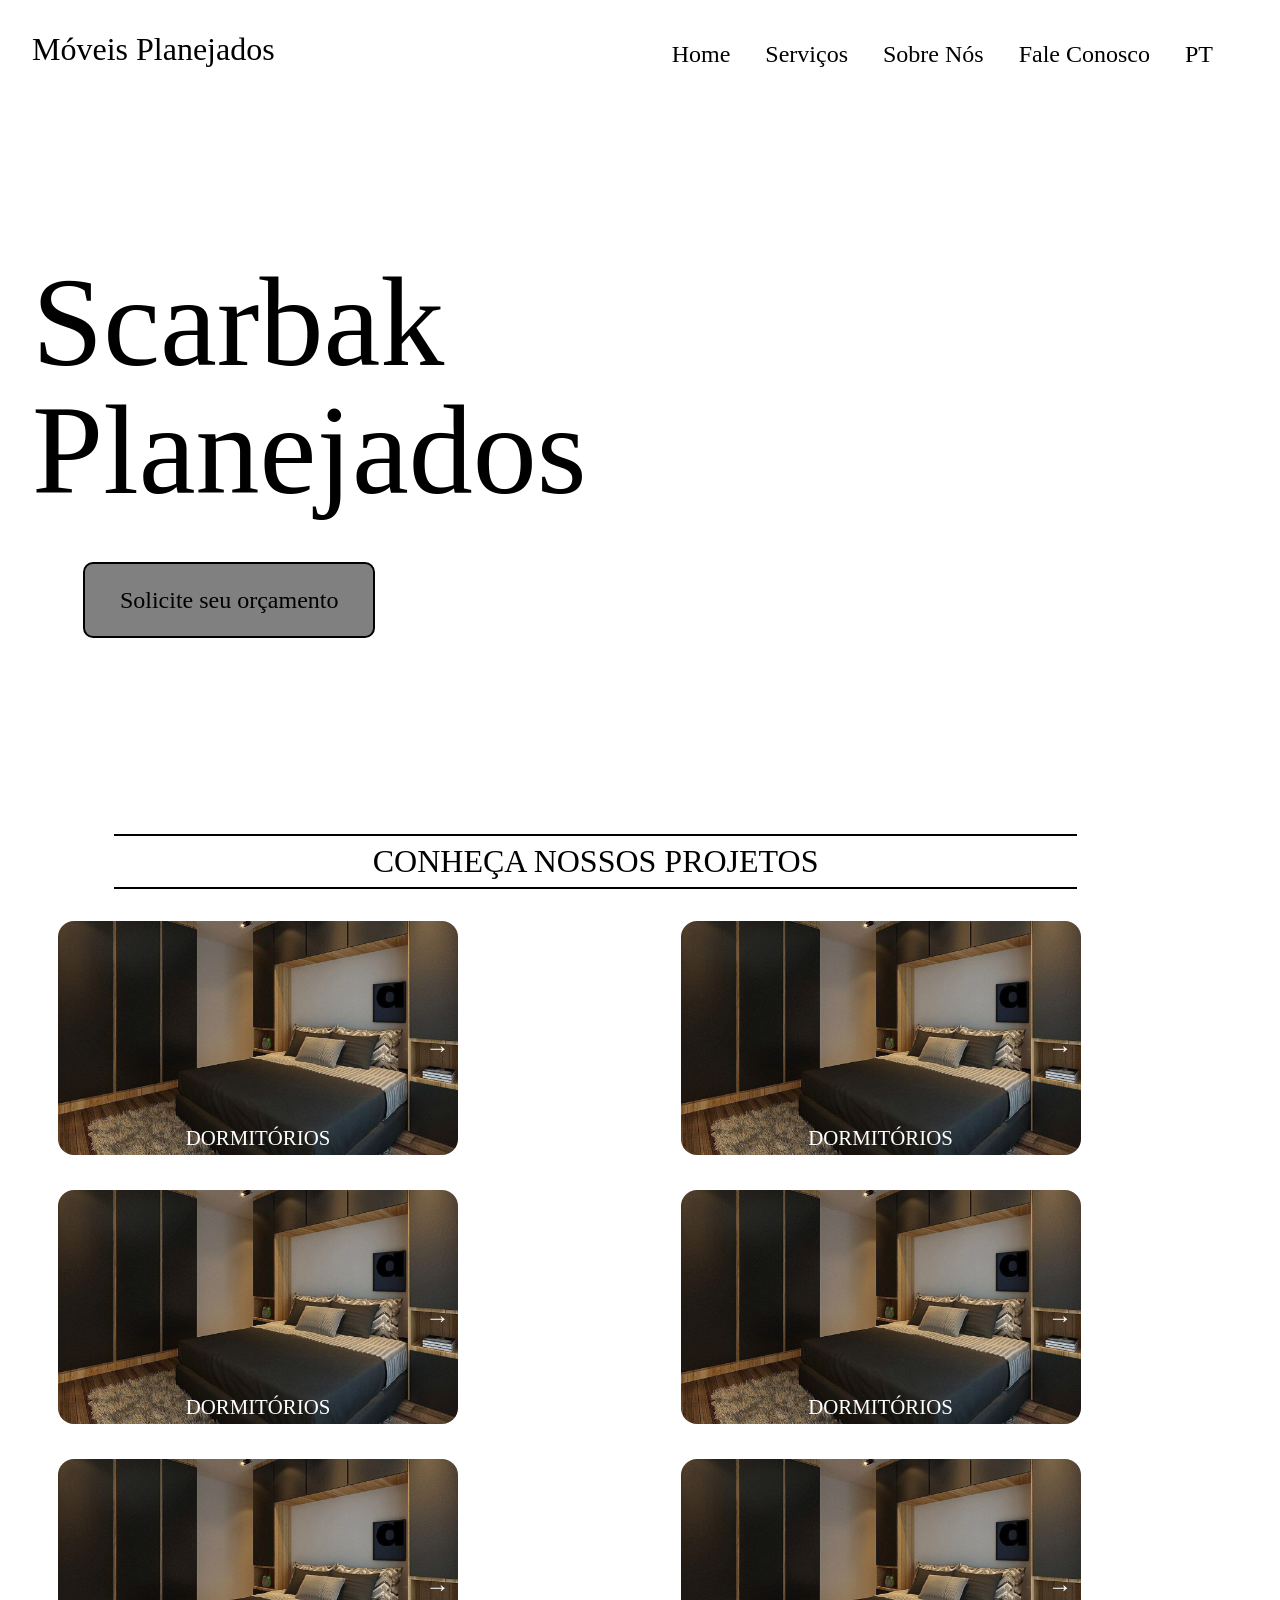
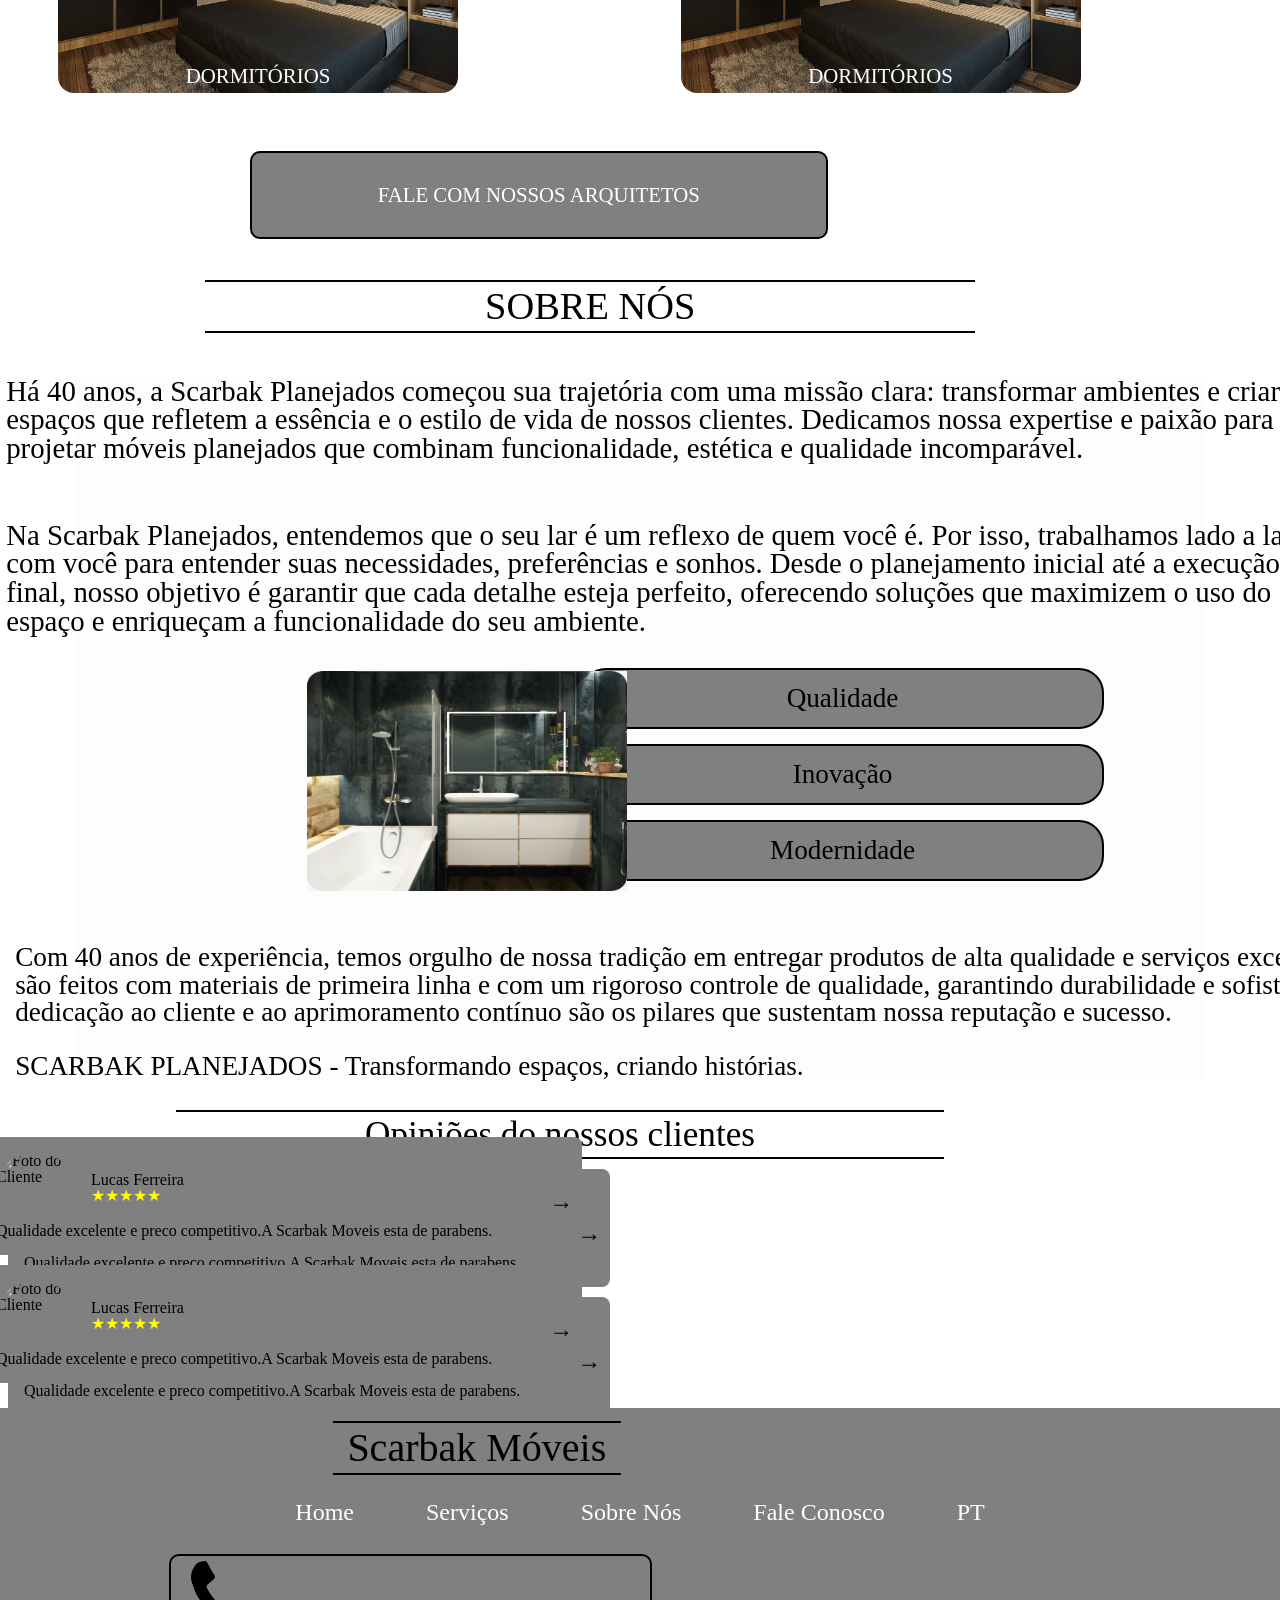
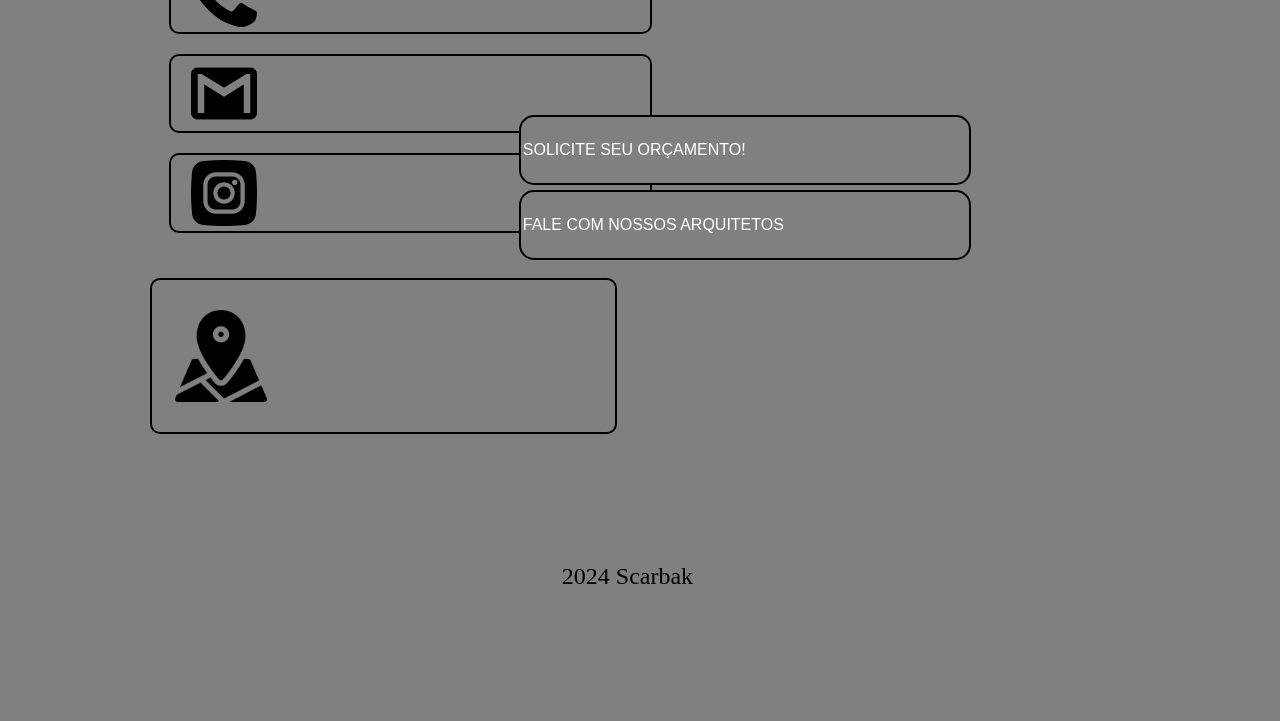
==== commit d5d92829: "Codigo Rafael 28/10" ====
--- a/index.html
+++ b/index.html
@@ -55,62 +55,58 @@
         <header class="projetos-topo">
             <h2 class="titulo-projetos">CONHEÇA NOSSOS PROJETOS</h2>
         </header>
+
         <main class="galeria-projetos">
             <div class="carrosel" id="carrosel1">
                 <img src="img/dormitorio1.png" alt="Dormitório 1" class="carrosel-imagem active">
                 <img src="img/dormitorio2.png" alt="Dormitório 2" class="carrosel-imagem">
-                <img src="img/dormitorio2.png" alt="Dormitório 2" class="carrosel-imagem">
-                <span class="texto">DORMITÓRIOS</span>
-                <button class="prev" onclick="moveCarousel('carrosel1', -1)">←</button>
-                <button class="next" onclick="moveCarousel('carrosel1', 1)">→</button>
-            </div>
-        
+                <img src="img/dormitorio2.png" alt="Dormitório 3" class="carrosel-imagem">
+                <span class="texto">DORMITÓRIOS</span>
+                <button class="next2" onclick="moveImageCarousel('carrosel1', 1)">→</button>
+            </div>
+    
             <div class="carrosel" id="carrosel2">
                 <img src="img/dormitorio1.png" alt="Dormitório 4" class="carrosel-imagem active">
                 <img src="img/dormitorio2.png" alt="Dormitório 5" class="carrosel-imagem">
                 <img src="img/dormitorio2.png" alt="Dormitório 6" class="carrosel-imagem">
                 <span class="texto">DORMITÓRIOS</span>
-                <button class="prev" onclick="moveCarousel('carrosel2', -1)">←</button>
-                <button class="next" onclick="moveCarousel('carrosel2', 1)">→</button>
-            </div>
-        
-            <!-- Adicione mais carrosséis conforme necessário -->
+                <button class="next2" onclick="moveImageCarousel('carrosel2', 1)">→</button>
+            </div>
+    
             <div class="carrosel" id="carrosel3">
                 <img src="img/dormitorio1.png" alt="Dormitório 1" class="carrosel-imagem active">
                 <img src="img/dormitorio2.png" alt="Dormitório 2" class="carrosel-imagem">
                 <img src="img/dormitorio2.png" alt="Dormitório 3" class="carrosel-imagem">
                 <span class="texto">DORMITÓRIOS</span>
-                <button class="prev" onclick="moveCarousel('carrosel3', -1)">←</button>
-                <button class="next" onclick="moveCarousel('carrosel3', 1)">→</button>
-            </div>
-        
+                <button class="next2" onclick="moveImageCarousel('carrosel3', 1)">→</button>
+            </div>
+
             <div class="carrosel" id="carrosel4">
-                <img src="img/dormitorio1.png" alt="Dormitório 4" class="carrosel-imagem active">
-                <img src="img/dormitorio2.png" alt="Dormitório 5" class="carrosel-imagem">
-                <img src="img/dormitorio2.png" alt="Dormitório 6" class="carrosel-imagem">
-                <span class="texto">DORMITÓRIOS</span>
-                <button class="prev" onclick="moveCarousel('carrosel4', -1)">←</button>
-                <button class="next" onclick="moveCarousel('carrosel4', 1)">→</button>
-            </div>
-        
+                <img src="img/dormitorio1.png" alt="Dormitório 1" class="carrosel-imagem active">
+                <img src="img/dormitorio2.png" alt="Dormitório 2" class="carrosel-imagem">
+                <img src="img/dormitorio2.png" alt="Dormitório 3" class="carrosel-imagem">
+                <span class="texto">DORMITÓRIOS</span>
+                <button class="next2" onclick="moveImageCarousel('carrosel4', 1)">→</button>
+            </div>
+
             <div class="carrosel" id="carrosel5">
                 <img src="img/dormitorio1.png" alt="Dormitório 1" class="carrosel-imagem active">
                 <img src="img/dormitorio2.png" alt="Dormitório 2" class="carrosel-imagem">
                 <img src="img/dormitorio2.png" alt="Dormitório 3" class="carrosel-imagem">
                 <span class="texto">DORMITÓRIOS</span>
-                <button class="prev" onclick="moveCarousel('carrosel5', -1)">←</button>
-                <button class="next" onclick="moveCarousel('carrosel5', 1)">→</button>
-            </div>
-        
+                <button class="next2" onclick="moveImageCarousel('carrosel5', 1)">→</button>
+            </div>
+
             <div class="carrosel" id="carrosel6">
-                <img src="img/dormitorio1.png" alt="Dormitório 4" class="carrosel-imagem active">
-                <img src="img/dormitorio2.png" alt="Dormitório 5" class="carrosel-imagem">
-                <img src="img/dormitorio2.png" alt="Dormitório 6" class="carrosel-imagem">
-                <span class="texto">DORMITÓRIOS</span>
-                <button class="prev" onclick="moveCarousel('carrosel6', -1)">←</button>
-                <button class="next" onclick="moveCarousel('carrosel6', 1)">→</button>
+                <img src="img/dormitorio1.png" alt="Dormitório 1" class="carrosel-imagem active">
+                <img src="img/dormitorio2.png" alt="Dormitório 2" class="carrosel-imagem">
+                <img src="img/dormitorio2.png" alt="Dormitório 3" class="carrosel-imagem">
+                <span class="texto">DORMITÓRIOS</span>
+                <button class="next2" onclick="moveImageCarousel('carrosel6', 1)">→</button>
             </div>
         </main>
+    </section>
+    
 
 <footer class="projetos-rodape">
     <a class="botao-orcamento2" href="https://wa.me/554599930713?text=Olá,%20gostaria%20de%20fazer%20um%20orçamento%20de%20móveis%20planejados!" target="_blank">FALE COM NOSSOS ARQUITETOS</a>
@@ -151,113 +147,170 @@
                     <p>
                         Com 40 anos de experiência, temos orgulho de nossa tradição em entregar produtos de alta qualidade e serviços excepcionais. Nossos móveis são feitos com materiais de primeira linha e com um rigoroso controle de qualidade, garantindo durabilidade e sofisticação em cada peça. Nossa dedicação ao cliente e ao aprimoramento contínuo são os pilares que sustentam nossa reputação e sucesso.
                     </p><br>
-                    <strong>SCARBAK PLANEJADOS - Transformando espaços, criando histórias.</strong>
+                    <strong class = "negrito">SCARBAK PLANEJADOS </strong> - Transformando espaços, criando histórias.
                 </div>
         </main>
     </section>
 
+    
     <section class = "quarta-pagina">
-        <header class = "quarta-pagina-titulo">
-         <h2>Opiniões do nossos clientes</h2>
-        </header>
-        <main class="quarta-pagina-principal">
-            <!-- Primeiro Carrossel -->
-            <div class="carrosel-clientes" id="clientes1">
-                <div class="cliente active">
-                    <div class="quarta-pagina-principal-cliente-topo-cliente">
-                        <img src="img/cliente-rafael.png" alt="Foto do Cliente">
-                        <div>
-                            <h3>Bianca de Souza</h3>
-                            <div class="quarta-pagina-principal-avaliacao">★★★★★</div>
-                        </div>
-                    </div>
-                    <p>
-                        A EQUIPE FOI EXTREMAMENTE ATENCIOSA E PACIENTE, ME OUVINDO E ME AJUDANDO A CRIAR MÓVEIS QUE REFLETEM MEU ESTILO. O RESULTADO FINAL FICOU PERFEITO.
-                    </p>
-                </div>
-        
-                <div class="cliente">
-                    <div class="quarta-pagina-principal-cliente-topo-cliente">
-                        <img src="img/cliente-rafael.png" alt="Foto do Cliente">
-                        <div>
-                            <h3>João Silva</h3>
-                            <div class="quarta-pagina-principal-avaliacao">★★★★★</div>
-                        </div>
-                    </div>
-                    <p>
-                        O atendimento foi excepcional e a entrega foi feita no prazo. Estou muito satisfeito com os móveis que comprei.
-                    </p>
-                </div>
-        
-                <div class="cliente">
-                    <div class="quarta-pagina-principal-cliente-topo-cliente">
-                        <img src="img/cliente-rafael.png" alt="Foto do Cliente">
-                        <div>
-                            <h3>Maria Oliveira</h3>
-                            <div class="quarta-pagina-principal-avaliacao">★★★★★</div>
-                        </div>
-                    </div>
-                    <p>
-                        Adorei o resultado! A equipe foi super atenciosa e me ajudou a escolher o melhor para minha casa.
-                    </p>
-                </div>
-            </div>
-        
-            <button class="prev" onclick="moveCarousel(1, 'clientes1')">←</button>
-            <button class="next" onclick="moveCarousel(-1, 'clientes1')">→</button>
-        
-            <!-- Segundo Carrossel -->
-            <div class="carrosel-clientes" id="clientes2">
-                <div class="cliente active">
-                    <div class="quarta-pagina-principal-cliente-topo-cliente">
-                        <img src="img/cliente-rafael.png" alt="Foto do Cliente">
-                        <div>
-                            <h3>Carlos Pereira</h3>
-                            <div class="quarta-pagina-principal-avaliacao">★★★★★</div>
-                        </div>
-                    </div>
-                    <p>
-                        O design dos móveis é incrível! Superou todas as minhas expectativas.
-                    </p>
-                </div>
-        
-                <div class="cliente">
-                    <div class="quarta-pagina-principal-cliente-topo-cliente">
-                        <img src="img/cliente-rafael.png" alt="Foto do Cliente">
-                        <div>
-                            <h3>Ana Clara</h3>
-                            <div class="quarta-pagina-principal-avaliacao">★★★★★</div>
-                        </div>
-                    </div>
-                    <p>
-                        A equipe realmente entende do que faz! Estou muito feliz com minha escolha.
-                    </p>
-                </div>
-        
-                <div class="cliente">
-                    <div class="quarta-pagina-principal-cliente-topo-cliente">
-                        <img src="img/cliente-rafael.png" alt="Foto do Cliente">
-                        <div>
-                            <h3>Luiz Fernando</h3>
-                            <div class="quarta-pagina-principal-avaliacao">★★★★★</div>
-                        </div>
-                    </div>
-                    <p>
-                        Móveis de ótima qualidade e um atendimento de primeira.
-                    </p>
-                </div>
-            </div>
-        
-            <button class="prev" onclick="moveCarousel(1, 'clientes2')">←</button>
-            <button class="next" onclick="moveCarousel(-1, 'clientes2')">→</button>
-        </main>
-        
-        
-        
-                    
+    <header class = "quarta-pagina-titulo">
+     <h2>Opiniões do nossos clientes</h2>
+    </header>
+
+
+    <!-- Carrossel 1 de comentários -->
+<div class="carrosel-comentarios" id="carroselComentarios1">
+    <div class="comentario active">
+        <div class="quarta-pagina-principal-cliente-topo-cliente">
+            <img src="img/cliente.png" alt="Foto do Cliente">
+            <div>
+                <h3>Joana de Costa Caron</h3>
+                <div class="quarta-pagina-principal-avaliacao">★★★★★</div> 
+            </div>
+        </div>
+        <p>Qualidade excelente e preco competitivo.A Scarbak Moveis esta de parabens</p>
+    </div>
+    
+    <div class="comentario">
+        <div class="quarta-pagina-principal-cliente-topo-cliente">
+            <img src="img/cliente.png" alt="Foto do Cliente">
+            <div>
+                <h3>Bianca de Souza</h3>
+                <div class="quarta-pagina-principal-avaliacao">★★★★★</div> 
+            </div>
+        </div>
+        <p>Qualidade excelente e preco competitivo.A Scarbak Moveis esta de parabens.</p>
+    </div>
+    
+    <div class="comentario">
+        <div class="quarta-pagina-principal-cliente-topo-cliente">
+            <img src="img/cliente.png" alt="Foto do Cliente">
+            <div>
+                <h3>Rafael dos Santos</h3>
+                <div class="quarta-pagina-principal-avaliacao">★★★★★</div> 
+            </div>
+        </div>
+        <p>Qualidade excelente e preco competitivo.A Scarbak Moveis esta de parabens.</p>
+    </div>
+    <button class="next" onclick="moveComentarioCarousel('carroselComentarios1', 1)">→</button>
+</div>
+
+<!-- Carrossel 2 de comentários -->
+<div class="carrosel-comentarios" id="carroselComentarios2">
+    <div class="comentario active">
+        <div class="quarta-pagina-principal-cliente-topo-cliente">
+            <img src="img/cliente.png" alt="Foto do Cliente">
+            <div>
+                <h3>Lucas Ferreira</h3>
+                <div class="quarta-pagina-principal-avaliacao">★★★★★</div> 
+            </div>
+        </div>
+        <p>Qualidade excelente e preco competitivo.A Scarbak Moveis esta de parabens.</p>
+    </div>
+    
+    <div class="comentario">
+        <div class="quarta-pagina-principal-cliente-topo-cliente">
+            <img src="img/cliente.png" alt="Foto do Cliente">
+            <div>
+                <h3>Mariana Silva</h3>
+                <div class="quarta-pagina-principal-avaliacao">★★★★★</div> 
+            </div>
+        </div>
+        <p>Qualidade excelente e preco competitivo.A Scarbak Moveis esta de parabens.</p>
+    </div>
+    
+    <div class="comentario">
+        <div class="quarta-pagina-principal-cliente-topo-cliente">
+            <img src="img/cliente.png" alt="Foto do Cliente">
+            <div>
+                <h3>Carlos Eduardo</h3>
+                <div class="quarta-pagina-principal-avaliacao">★★★★★</div> 
+            </div>
+        </div>
+        <p>Qualidade excelente e preco competitivo.A Scarbak Moveis esta de parabens.</p>
+    </div>
+
+    <button class="next" onclick="moveComentarioCarousel('carroselComentarios2', 1)">→</button>
+</div>
+
+<!-- Carrossel 3 de comentários -->
+<div class="carrosel-comentarios" id="carroselComentarios3">
+    <div class="comentario active">
+        <div class="quarta-pagina-principal-cliente-topo-cliente">
+            <img src="img/cliente.png" alt="Foto do Cliente">
+            <div>
+                <h3>Lucas Ferreira</h3>
+                <div class="quarta-pagina-principal-avaliacao">★★★★★</div> 
+            </div>
+        </div>
+        <p>Qualidade excelente e preco competitivo.A Scarbak Moveis esta de parabens.</p>
+    </div>
+    
+    <div class="comentario">
+        <div class="quarta-pagina-principal-cliente-topo-cliente">
+            <img src="img/cliente.png" alt="Foto do Cliente">
+            <div>
+                <h3>Mariana Silva</h3>
+                <div class="quarta-pagina-principal-avaliacao">★★★★★</div> 
+            </div>
+        </div>
+        <p>Qualidade excelente e preco competitivo.A Scarbak Moveis esta de parabens.</p>
+    </div>
+    
+    <div class="comentario">
+        <div class="quarta-pagina-principal-cliente-topo-cliente">
+            <img src="img/cliente.png" alt="Foto do Cliente">
+            <div>
+                <h3>Carlos Eduardo</h3>
+                <div class="quarta-pagina-principal-avaliacao">★★★★★</div> 
+            </div>
+        </div>
+        <p>Qualidade excelente e preco competitivo.A Scarbak Moveis esta de parabens.</p>
+    </div>
+
+    <button class="next" onclick="moveComentarioCarousel('carroselComentarios3', 1)">→</button>
+</div>
+
+<!-- Carrossel 4 de comentários -->
+<div class="carrosel-comentarios" id="carroselComentarios4">
+    <div class="comentario active">
+        <div class="quarta-pagina-principal-cliente-topo-cliente">
+            <img src="img/cliente.png" alt="Foto do Cliente">
+            <div>
+                <h3>Lucas Ferreira</h3>
+                <div class="quarta-pagina-principal-avaliacao">★★★★★</div> 
+            </div>
+        </div>
+        <p>Qualidade excelente e preco competitivo.A Scarbak Moveis esta de parabens.</p>
+    </div>
+    
+    <div class="comentario">
+        <div class="quarta-pagina-principal-cliente-topo-cliente">
+            <img src="img/cliente.png" alt="Foto do Cliente">
+            <div>
+                <h3>Mariana Silva</h3>
+                <div class="quarta-pagina-principal-avaliacao">★★★★★</div> 
+            </div>
+        </div>
+        <p>Qualidade excelente e preco competitivo.A Scarbak Moveis esta de parabens.</p>
+    </div>
+    
+    <div class="comentario">
+        <div class="quarta-pagina-principal-cliente-topo-cliente">
+            <img src="img/cliente.png" alt="Foto do Cliente">
+            <div>
+                <h3>Carlos Eduardo</h3>
+                <div class="quarta-pagina-principal-avaliacao">★★★★★</div> 
+            </div>
+        </div>
+        <p>Qualidade excelente e preco competitivo.A Scarbak Moveis esta de parabens.</p>
+    </div>
+
+    <button class="next" onclick="moveComentarioCarousel('carroselComentarios4', 1)">→</button>
 </div>
 </main>
-
+</section>
 
 <section class="quinta-pagina" id = "fale-conosco">
     <header class = "quinta-pagina-titulo">
@@ -266,7 +319,7 @@
 <main class = "quinta-pagina-conteudo">
     <header class="opcoes-menu-rodape">
         <nav>
-            <ul class="menu">
+            <ul class="menu-fale-conosco">
                 <li><a href="#home">Home</a></li>
                 <li><a href="#servicos">Serviços</a></li>
                 <li><a href="#sobre-nos">Sobre Nós</a></li>
@@ -277,7 +330,7 @@
     </header>
 </main>
 
-    <main class="rodape">
+<main class="rodape">
         <div class  = "quinta-pagina-coluna-do-meio">
             <div class = "retangulo">
             <img src="img/silhueta-de-alca-de-telefone.png" alt="foto telefone">
@@ -292,20 +345,30 @@
             <div class = "retangulo2">
             <img src="img/mapa.png" alt = "foto do instagram">
             </div>
-            <div class = "quinta-pagina-coluna-da-direita">
-                <button class = "quinta-pagina-coluna-da-direita-button">
-                    <a  class = "quinta-pagina-coluna-da-direita-button-link" href="https://wa.me/554599930713?text=Olá,%20gostaria%20de%20fazer%20um%20orçamento%20de%20móveis%20planejados!" target="_blank" >
-                        <p>SOLICITE SEU ORÇAMENTO!</p>
-                    </a>
-                </button>
-        </div>
-    </main>
+            </main>
+
+        </div>
+        <div class = "quinta-pagina-coluna-da-direita">
+            <button class = "quinta-pagina-coluna-da-direita-button">
+                <a  class = "quinta-pagina-coluna-da-direita-button-link" href="https://wa.me/554599930713?text=Olá,%20gostaria%20de%20fazer%20um%20orçamento%20de%20móveis%20planejados!" target="_blank" >
+                    <p>SOLICITE SEU ORÇAMENTO!</p>
+                </a>
+            </button>
+            <button class = "quinta-pagina-coluna-da-direita-button">
+                <a href="https://wa.me/554599930713?text=Olá,%20gostaria%20de%20fazer%20um%20orçamento%20de%20móveis%20planejados!" target="_blank">
+                    <p class = "p-diferente">FALE COM NOSSOS ARQUITETOS</p>
+                </a>
+            </button>
+        </div>
+        
+    </div>
 
     <footer class = "quinta-pagina-rodape">
-    <p>2024 Scarbak</p>
-    </footer>
+        <p>2024 Scarbak</p>
+        </footer>
 
 </section>
+
 
 
 
--- a/styles.css
+++ b/styles.css
@@ -10,6 +10,7 @@
     width: 100%; 
     height: 100%;
 }
+
 ul {
     list-style: none;
     
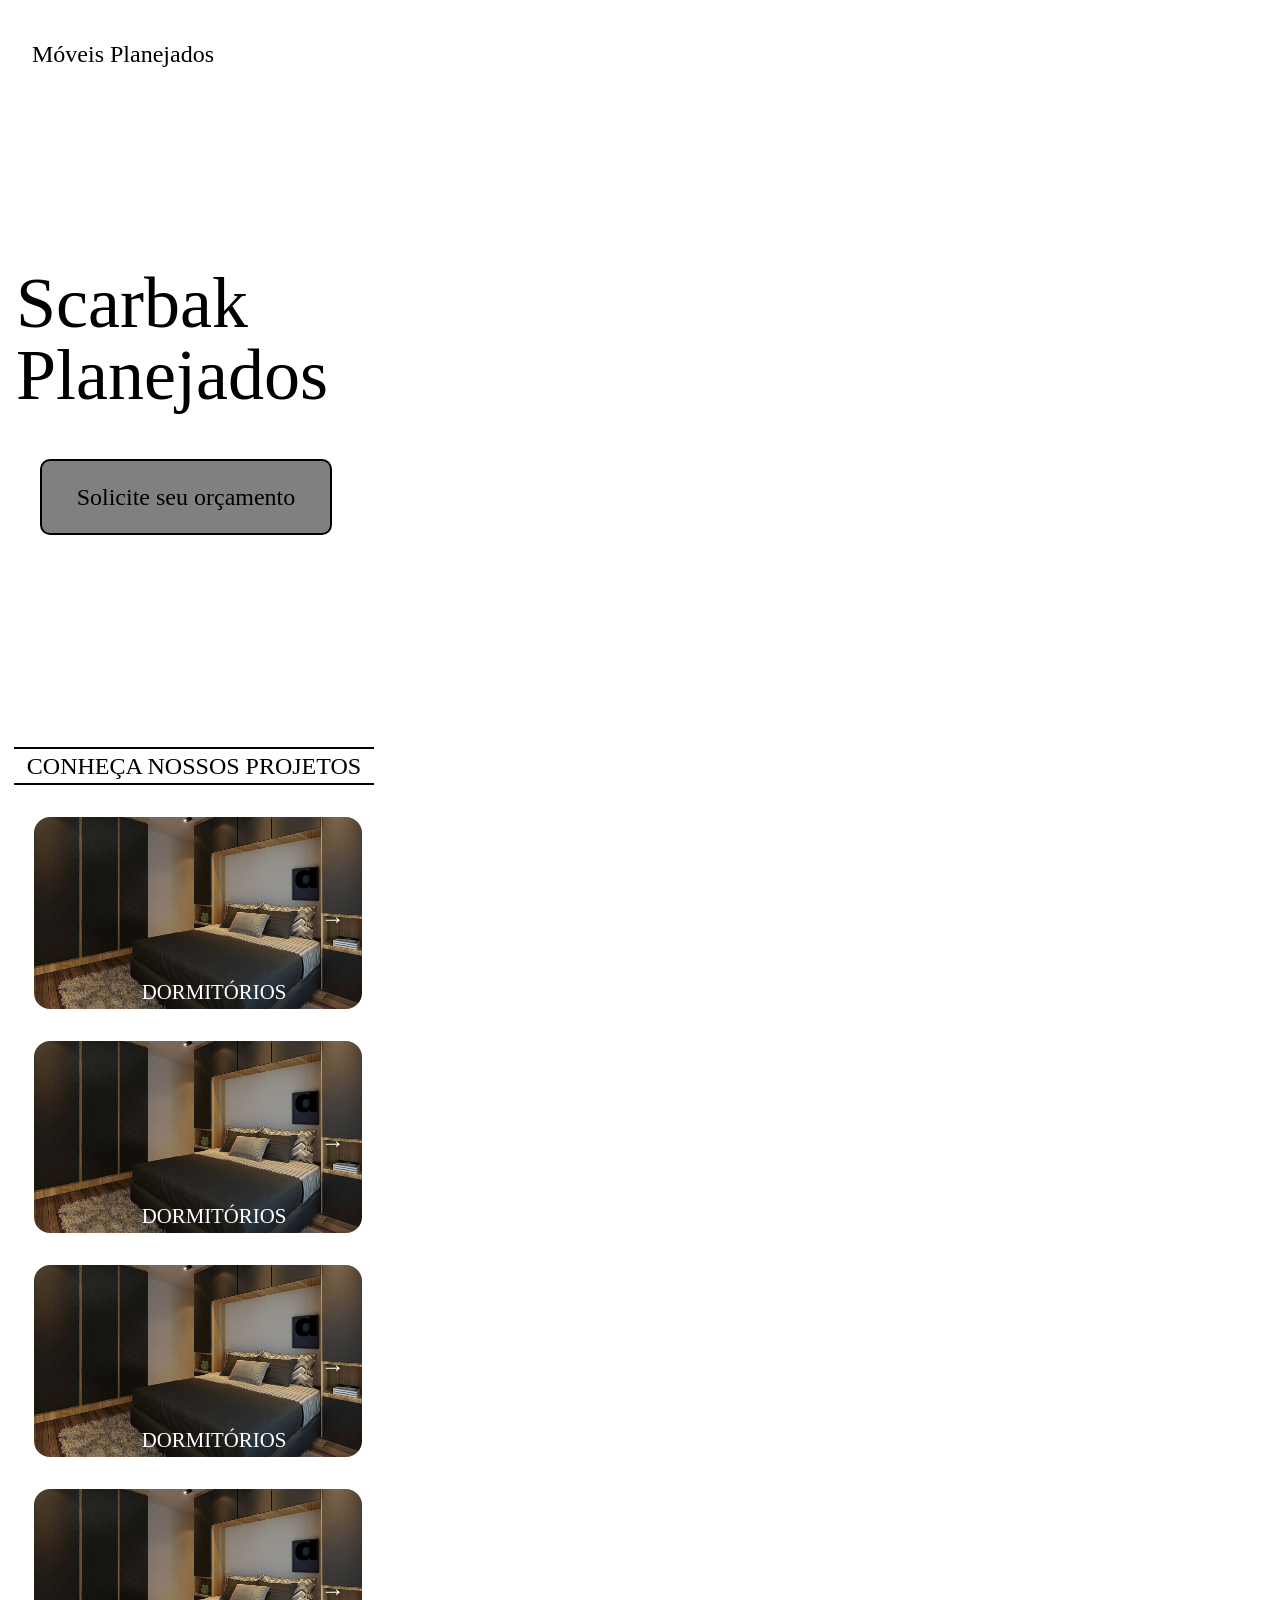
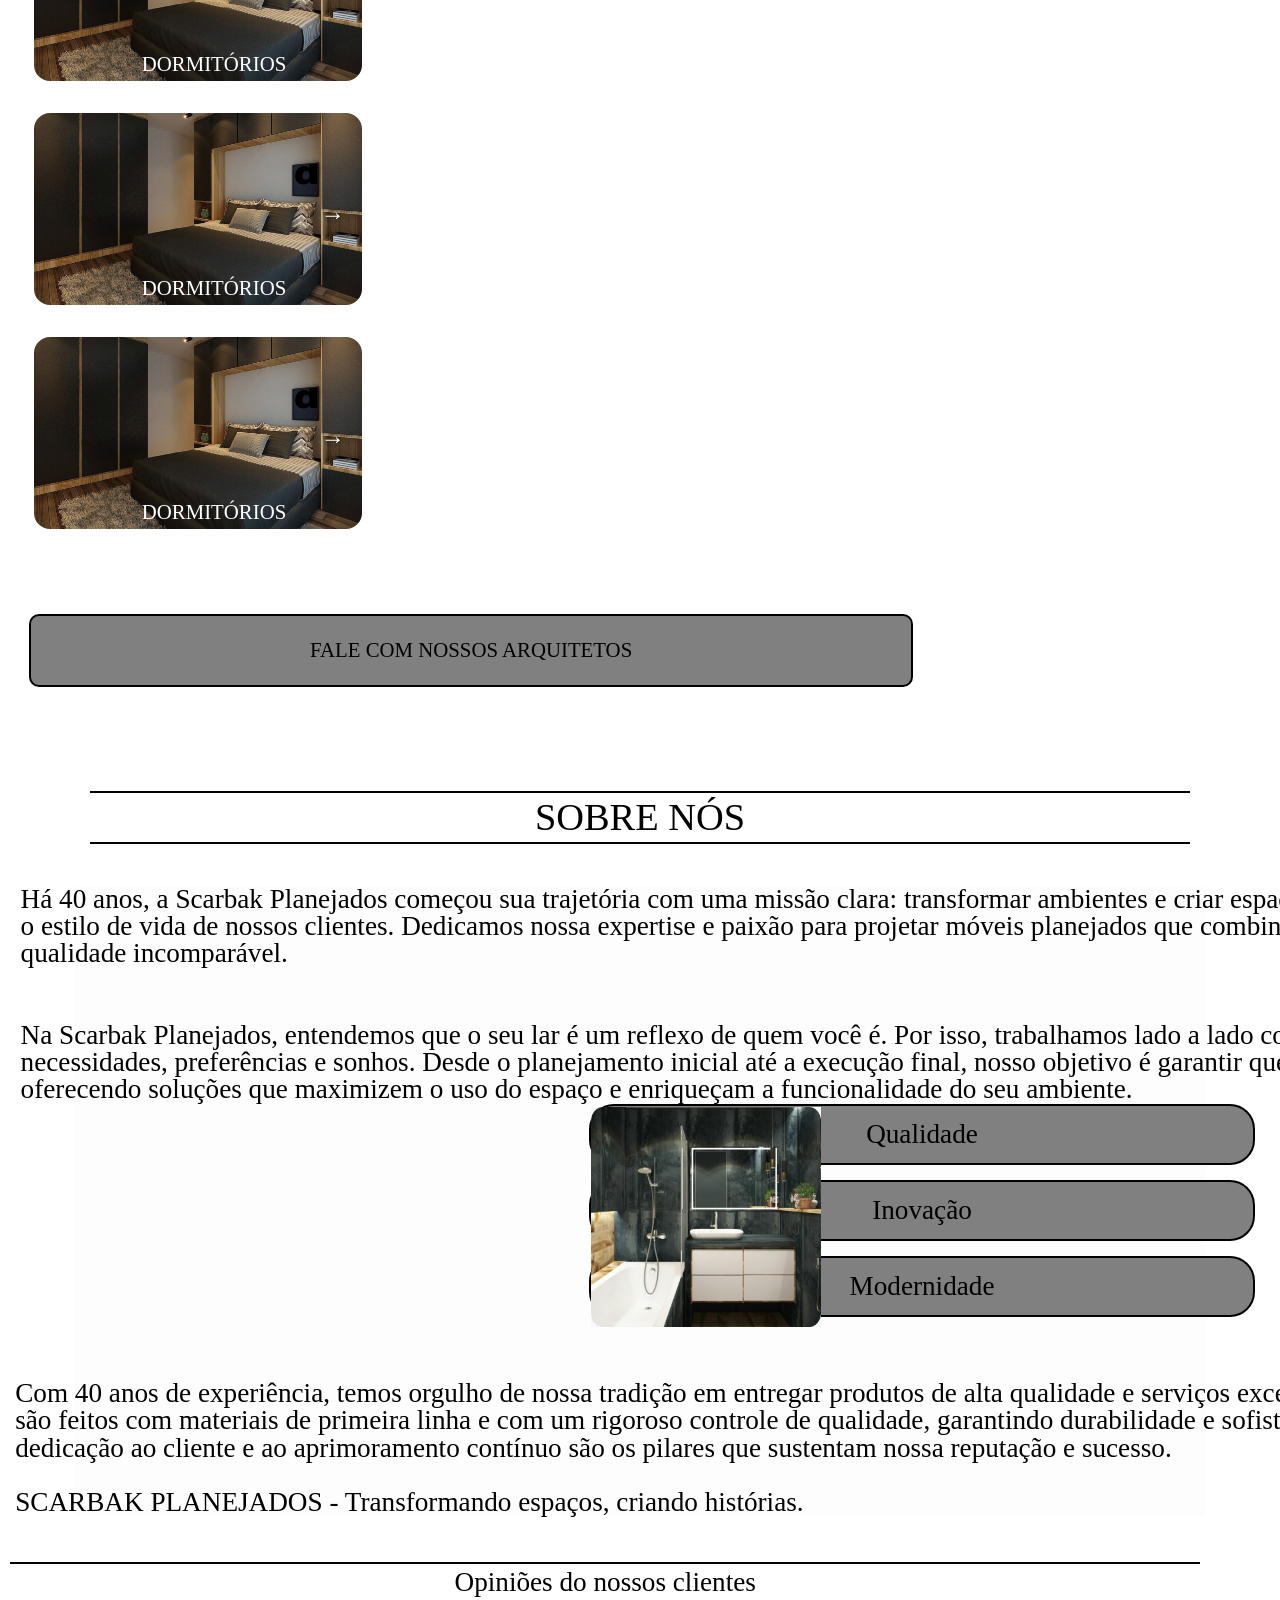
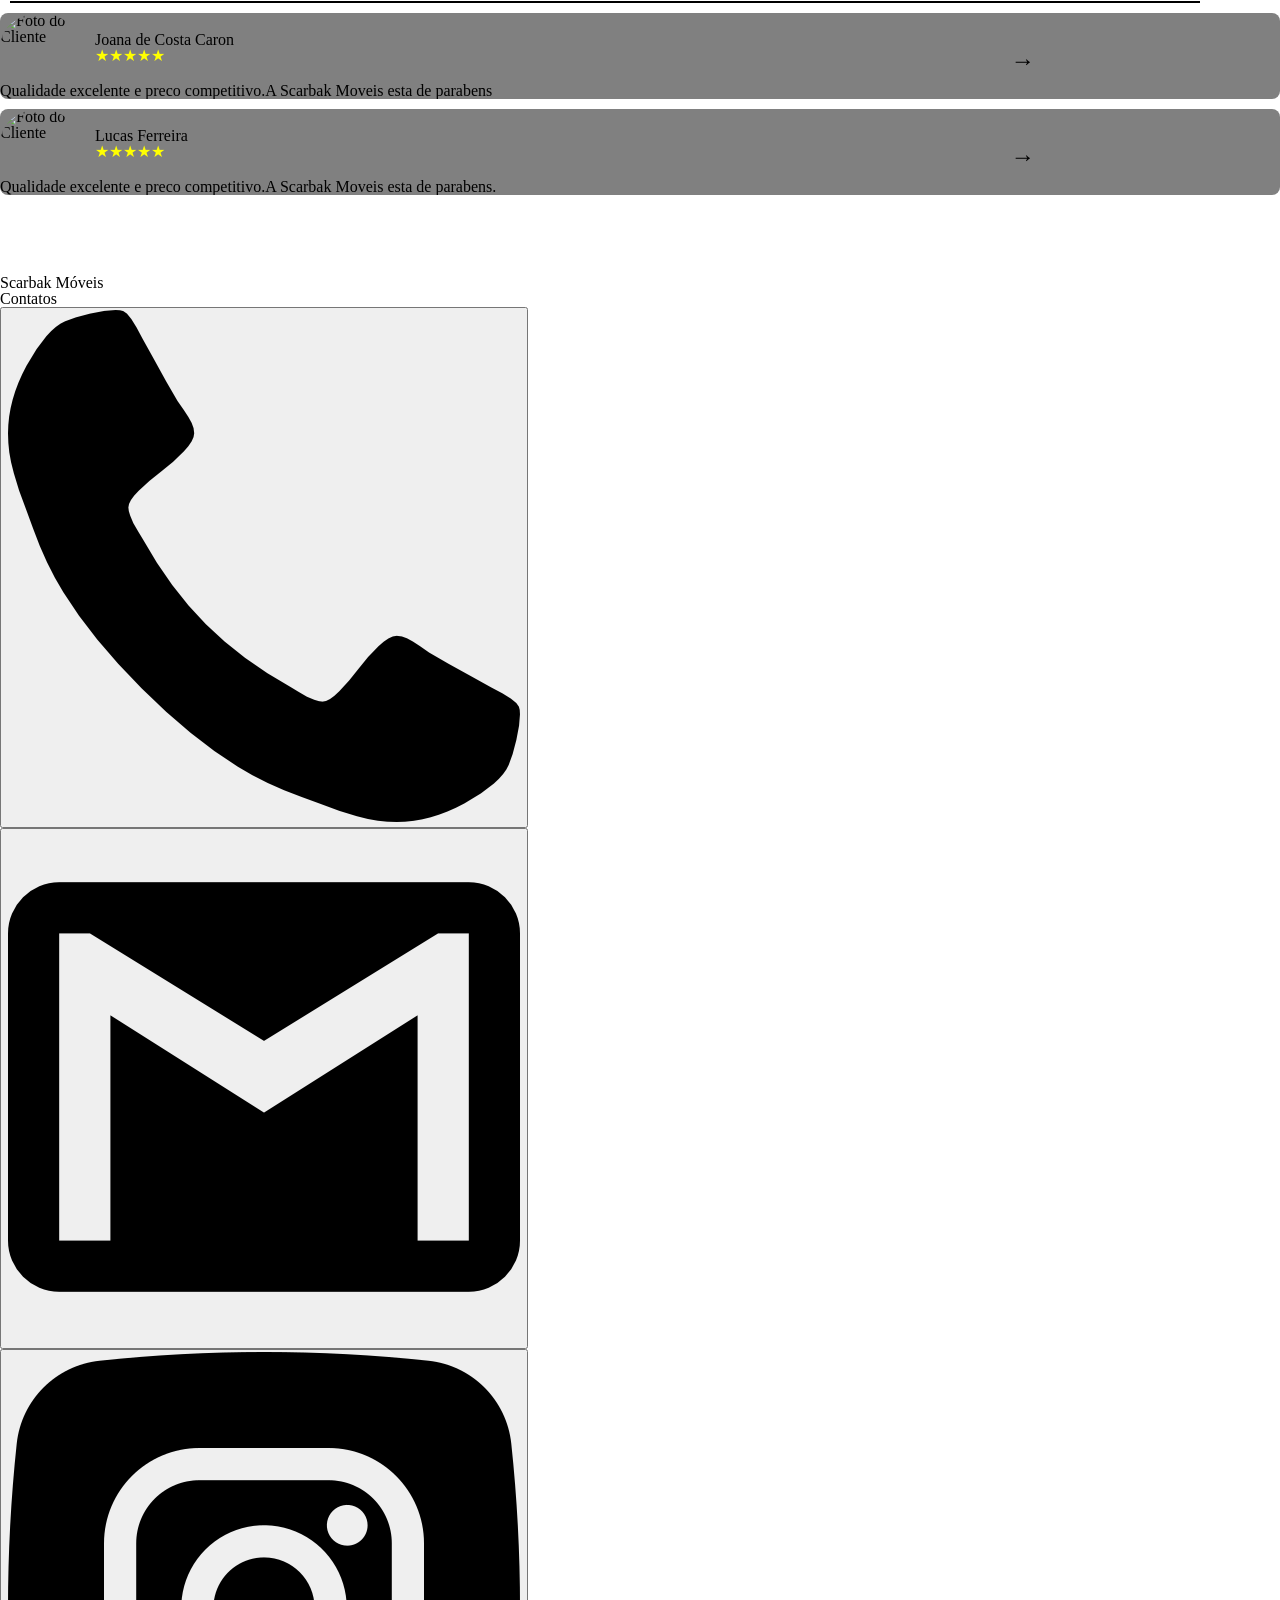
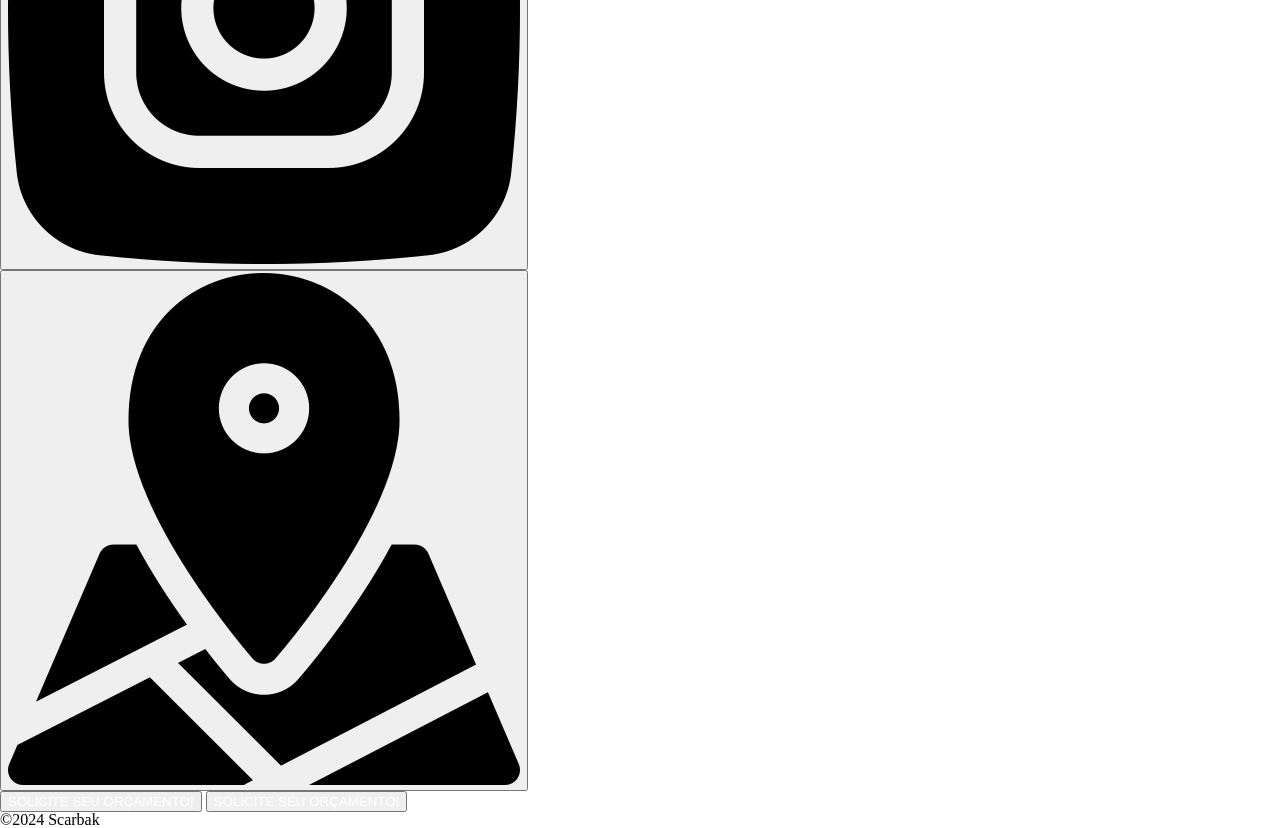
==== commit 2fbb1d99: "commit" ====
--- a/index.html
+++ b/index.html
@@ -152,6 +152,8 @@
         </main>
     </section>
 
+   
+
     
     <section class = "quarta-pagina">
     <header class = "quarta-pagina-titulo">
@@ -169,7 +171,7 @@
                 <div class="quarta-pagina-principal-avaliacao">★★★★★</div> 
             </div>
         </div>
-        <p>Qualidade excelente e preco competitivo.A Scarbak Moveis esta de parabens</p>
+        <p class = "carrosel-paragrafo" >Qualidade excelente e preco competitivo.A Scarbak Moveis esta de parabens</p>
     </div>
     
     <div class="comentario">
@@ -180,7 +182,7 @@
                 <div class="quarta-pagina-principal-avaliacao">★★★★★</div> 
             </div>
         </div>
-        <p>Qualidade excelente e preco competitivo.A Scarbak Moveis esta de parabens.</p>
+        <p class = "carrosel-paragrafo" >Qualidade excelente e preco competitivo.A Scarbak Moveis esta de parabens.</p>
     </div>
     
     <div class="comentario">
@@ -191,7 +193,7 @@
                 <div class="quarta-pagina-principal-avaliacao">★★★★★</div> 
             </div>
         </div>
-        <p>Qualidade excelente e preco competitivo.A Scarbak Moveis esta de parabens.</p>
+        <p class = "carrosel-paragrafo" >Qualidade excelente e preco competitivo.A Scarbak Moveis esta de parabens.</p>
     </div>
     <button class="next" onclick="moveComentarioCarousel('carroselComentarios1', 1)">→</button>
 </div>
@@ -206,7 +208,7 @@
                 <div class="quarta-pagina-principal-avaliacao">★★★★★</div> 
             </div>
         </div>
-        <p>Qualidade excelente e preco competitivo.A Scarbak Moveis esta de parabens.</p>
+        <p class = "carrosel-paragrafo" >Qualidade excelente e preco competitivo.A Scarbak Moveis esta de parabens.</p>
     </div>
     
     <div class="comentario">
@@ -217,7 +219,7 @@
                 <div class="quarta-pagina-principal-avaliacao">★★★★★</div> 
             </div>
         </div>
-        <p>Qualidade excelente e preco competitivo.A Scarbak Moveis esta de parabens.</p>
+        <p class = "carrosel-paragrafo" >Qualidade excelente e preco competitivo.A Scarbak Moveis esta de parabens.</p>
     </div>
     
     <div class="comentario">
@@ -228,7 +230,7 @@
                 <div class="quarta-pagina-principal-avaliacao">★★★★★</div> 
             </div>
         </div>
-        <p>Qualidade excelente e preco competitivo.A Scarbak Moveis esta de parabens.</p>
+        <p class = "carrosel-paragrafo" >Qualidade excelente e preco competitivo.A Scarbak Moveis esta de parabens.</p>
     </div>
 
     <button class="next" onclick="moveComentarioCarousel('carroselComentarios2', 1)">→</button>
@@ -244,7 +246,7 @@
                 <div class="quarta-pagina-principal-avaliacao">★★★★★</div> 
             </div>
         </div>
-        <p>Qualidade excelente e preco competitivo.A Scarbak Moveis esta de parabens.</p>
+        <p class = "carrosel-paragrafo" >Qualidade excelente e preco competitivo.A Scarbak Moveis esta de parabens.</p>
     </div>
     
     <div class="comentario">
@@ -255,7 +257,7 @@
                 <div class="quarta-pagina-principal-avaliacao">★★★★★</div> 
             </div>
         </div>
-        <p>Qualidade excelente e preco competitivo.A Scarbak Moveis esta de parabens.</p>
+        <p class = "carrosel-paragrafo" >Qualidade excelente e preco competitivo.A Scarbak Moveis esta de parabens.</p>
     </div>
     
     <div class="comentario">
@@ -266,7 +268,7 @@
                 <div class="quarta-pagina-principal-avaliacao">★★★★★</div> 
             </div>
         </div>
-        <p>Qualidade excelente e preco competitivo.A Scarbak Moveis esta de parabens.</p>
+        <p class = "carrosel-paragrafo" >Qualidade excelente e preco competitivo.A Scarbak Moveis esta de parabens.</p>
     </div>
 
     <button class="next" onclick="moveComentarioCarousel('carroselComentarios3', 1)">→</button>
@@ -282,7 +284,7 @@
                 <div class="quarta-pagina-principal-avaliacao">★★★★★</div> 
             </div>
         </div>
-        <p>Qualidade excelente e preco competitivo.A Scarbak Moveis esta de parabens.</p>
+        <p class = "carrosel-paragrafo" >Qualidade excelente e preco competitivo.A Scarbak Moveis esta de parabens.</p>
     </div>
     
     <div class="comentario">
@@ -293,7 +295,7 @@
                 <div class="quarta-pagina-principal-avaliacao">★★★★★</div> 
             </div>
         </div>
-        <p>Qualidade excelente e preco competitivo.A Scarbak Moveis esta de parabens.</p>
+        <p class = "carrosel-paragrafo" >Qualidade excelente e preco competitivo.A Scarbak Moveis esta de parabens.</p>
     </div>
     
     <div class="comentario">
@@ -304,69 +306,143 @@
                 <div class="quarta-pagina-principal-avaliacao">★★★★★</div> 
             </div>
         </div>
-        <p>Qualidade excelente e preco competitivo.A Scarbak Moveis esta de parabens.</p>
+        <p class = "carrosel-paragrafo" >Qualidade excelente e preco competitivo.A Scarbak Moveis esta de parabens.</p>
     </div>
 
     <button class="next" onclick="moveComentarioCarousel('carroselComentarios4', 1)">→</button>
 </div>
+
+<!-- Carrossel 5 de comentários -->
+<div class="carrosel-comentarios" id="carroselComentarios5">
+    <div class="comentario active">
+        <div class="quarta-pagina-principal-cliente-topo-cliente">
+            <img src="img/cliente.png" alt="Foto do Cliente">
+            <div>
+                <h3>Lucas Ferreira</h3>
+                <div class="quarta-pagina-principal-avaliacao">★★★★★</div> 
+            </div>
+        </div>
+        <p class = "carrosel-paragrafo" >Qualidade excelente e preco competitivo.A Scarbak Moveis esta de parabens.</p>
+    </div>
+    
+    <div class="comentario">
+        <div class="quarta-pagina-principal-cliente-topo-cliente">
+            <img src="img/cliente.png" alt="Foto do Cliente">
+            <div>
+                <h3>Mariana Silva</h3>
+                <div class="quarta-pagina-principal-avaliacao">★★★★★</div> 
+            </div>
+        </div>
+        <p class = "carrosel-paragrafo" >Qualidade excelente e preco competitivo.A Scarbak Moveis esta de parabens.</p>
+    </div>
+    
+    <div class="comentario">
+        <div class="quarta-pagina-principal-cliente-topo-cliente">
+            <img src="img/cliente.png" alt="Foto do Cliente">
+            <div>
+                <h3>Carlos Eduardo</h3>
+                <div class="quarta-pagina-principal-avaliacao">★★★★★</div> 
+            </div>
+        </div>
+        <p class = "carrosel-paragrafo" >Qualidade excelente e preco competitivo.A Scarbak Moveis esta de parabens.</p>
+    </div>
+
+    <button class="next" onclick="moveComentarioCarousel('carroselComentarios5', 1)">→</button>
+</div>
+
+
+<!-- Carrossel 6 de comentários -->
+<div class="carrosel-comentarios" id="carroselComentarios6">
+    <div class="comentario active">
+        <div class="quarta-pagina-principal-cliente-topo-cliente">
+            <img src="img/cliente.png" alt="Foto do Cliente">
+            <div>
+                <h3>Lucas Ferreira</h3>
+                <div class="quarta-pagina-principal-avaliacao">★★★★★</div> 
+            </div>
+        </div>
+        <p class = "carrosel-paragrafo" >Qualidade excelente e preco competitivo.A Scarbak Moveis esta de parabens.</p>
+    </div>
+    
+    <div class="comentario">
+        <div class="quarta-pagina-principal-cliente-topo-cliente">
+            <img src="img/cliente.png" alt="Foto do Cliente">
+            <div>
+                <h3>Mariana Silva</h3>
+                <div class="quarta-pagina-principal-avaliacao">★★★★★</div> 
+            </div>
+        </div>
+        <p class = "carrosel-paragrafo">Qualidade excelente e preco competitivo.A Scarbak Moveis esta de parabens.</p>
+    </div>
+    
+    <div class="comentario">
+        <div class="quarta-pagina-principal-cliente-topo-cliente">
+            <img src="img/cliente.png" alt="Foto do Cliente">
+            <div>
+                <h3>Carlos Eduardo</h3>
+                <div class="quarta-pagina-principal-avaliacao">★★★★★</div> 
+            </div>
+        </div>
+        <p class = "carrosel-paragrafo" >Qualidade excelente e preco competitivo.A Scarbak Moveis esta de parabens.</p>
+    </div>
+
+    <button class="next" onclick="moveComentarioCarousel('carroselComentarios6', 1)">→</button>
+</div>
+<h3 class = "ajudante">
+</h3>
 </main>
 </section>
 
-<section class="quinta-pagina" id = "fale-conosco">
-    <header class = "quinta-pagina-titulo">
-        <h2>Scarbak Móveis</h2>
-    </header>
-<main class = "quinta-pagina-conteudo">
-    <header class="opcoes-menu-rodape">
-        <nav>
-            <ul class="menu-fale-conosco">
-                <li><a href="#home">Home</a></li>
-                <li><a href="#servicos">Serviços</a></li>
-                <li><a href="#sobre-nos">Sobre Nós</a></li>
-                <li><a href="#fale-conosco">Fale Conosco</a></li>
-                <li><a href="#">PT</a></li>
-            </ul>
-        </nav>
-    </header>
+<section class="pagina-contato" id="fale-conosco">
+    <nav>
+        <ul class="menu-rodape">
+            <li><a href="#home">Home</a></li>
+            <li><a href="#servicos">Serviços</a></li>
+            <li><a href="#sobre-nos">Sobre Nós</a></li>
+            <li><a href="#fale-conosco">Fale Conosco</a></li>
+            <li><a href="#">PT</a></li>
+        </ul>
+    </nav>
+    <main class="pagina-contato-titulo">
+        <h2 class = "pagina-contatato-h2">Scarbak Móveis</h2>
+        <h3 class = "pagina-contatato-h3">Contatos</h3>
+        <div class="pagina-contato-coluna-buttons">
+            <div class="contato-item">
+                <button class = "contato-item-button">
+                <img  class = "contato-img"  src="img/silhueta-de-alca-de-telefone.png" alt="foto telefone">
+            </button>
+            </div>
+            <div class="contato-item">
+                <button class = "contato-item-button">
+                <img  class = "contato-img" src="img/logotipo-do-gmail.png" alt="foto gmail">
+            </button>
+            </div>
+            <div class="contato-item">
+                <button class = "contato-item-button">
+                <img class = "contato-img" src="img/instagram.png" alt="foto do instagram">
+            </button>
+            </div>
+            <div class="contato-item">
+                <button class = "contato-item-button2">
+                <img class = "mapa-img"src="img/mapa.png" alt="foto mapa">
+            </button>
+            </div>
 </main>
-
-<main class="rodape">
-        <div class  = "quinta-pagina-coluna-do-meio">
-            <div class = "retangulo">
-            <img src="img/silhueta-de-alca-de-telefone.png" alt="foto telefone">
-            </div>
-            <div class = "retangulo">
-            <img src="img/logotipo-do-gmail.png" alt="foto gmail">
-            </div>
-            <div class = "retangulo">
-            <img src="img/instagram.png" alt="foto do instagram">
-
-            </div>
-            <div class = "retangulo2">
-            <img src="img/mapa.png" alt = "foto do instagram">
-            </div>
-            </main>
-
-        </div>
-        <div class = "quinta-pagina-coluna-da-direita">
-            <button class = "quinta-pagina-coluna-da-direita-button">
-                <a  class = "quinta-pagina-coluna-da-direita-button-link" href="https://wa.me/554599930713?text=Olá,%20gostaria%20de%20fazer%20um%20orçamento%20de%20móveis%20planejados!" target="_blank" >
-                    <p>SOLICITE SEU ORÇAMENTO!</p>
-                </a>
-            </button>
-            <button class = "quinta-pagina-coluna-da-direita-button">
-                <a href="https://wa.me/554599930713?text=Olá,%20gostaria%20de%20fazer%20um%20orçamento%20de%20móveis%20planejados!" target="_blank">
-                    <p class = "p-diferente">FALE COM NOSSOS ARQUITETOS</p>
-                </a>
-            </button>
-        </div>
-        
-    </div>
-
-    <footer class = "quinta-pagina-rodape">
-        <p>2024 Scarbak</p>
-        </footer>
-
+      <main class = "pagina-solicite">
+    <button class="pagina-contato-botao">
+        <a class="pagina-contato-botao-link" href="https://wa.me/554599930713?text=Olá,%20gostaria%20de%20fazer%20um%20orçamento%20de%20móveis%20planejados!" target="_blank">
+            <p>SOLICITE SEU ORÇAMENTO!</p>
+        </a>
+    </button>
+    <button class="pagina-contato-botao">
+        <a class="pagina-contato-botao-link" href="https://wa.me/554599930713?text=Olá,%20gostaria%20de%20fazer%20um%20orçamento%20de%20móveis%20planejados!" target="_blank">
+            <p>SOLICITE SEU ORÇAMENTO!</p>
+        </a>
+    </button>
+</main>
+<footer class = "quinta-contato-rodape">
+    <p>©2024 Scarbak</p>
+    </footer>
 </section>
 
 
@@ -376,3 +452,4 @@
 </html>
 
 
+
--- a/styles.css
+++ b/styles.css
@@ -9,6 +9,7 @@
     background-color: white;
     width: 100%; 
     height: 100%;
+    overflow-x: hidden; /*tirar barra de rolagem pros lados*/
 }
 
 ul {
@@ -18,4 +19,5 @@
 a {
     text-decoration: none;
     color: white;
-}+}
+
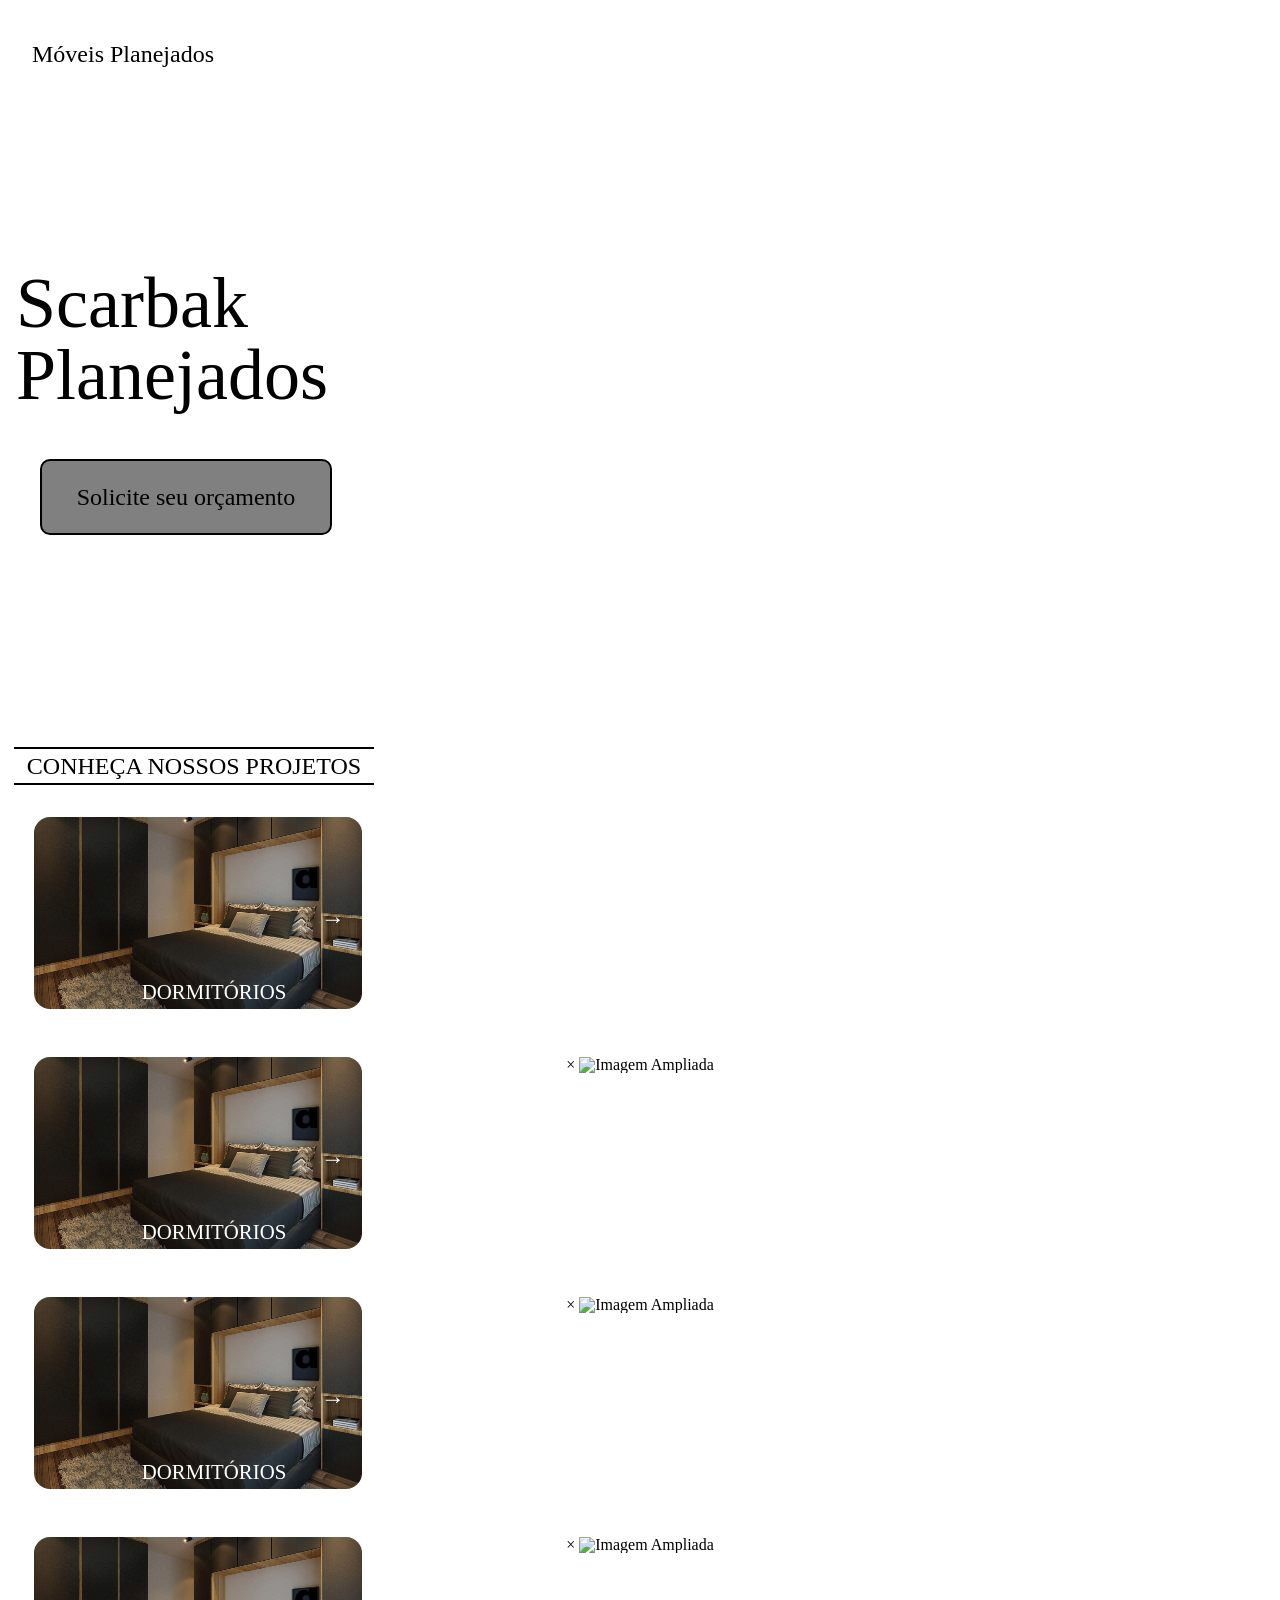
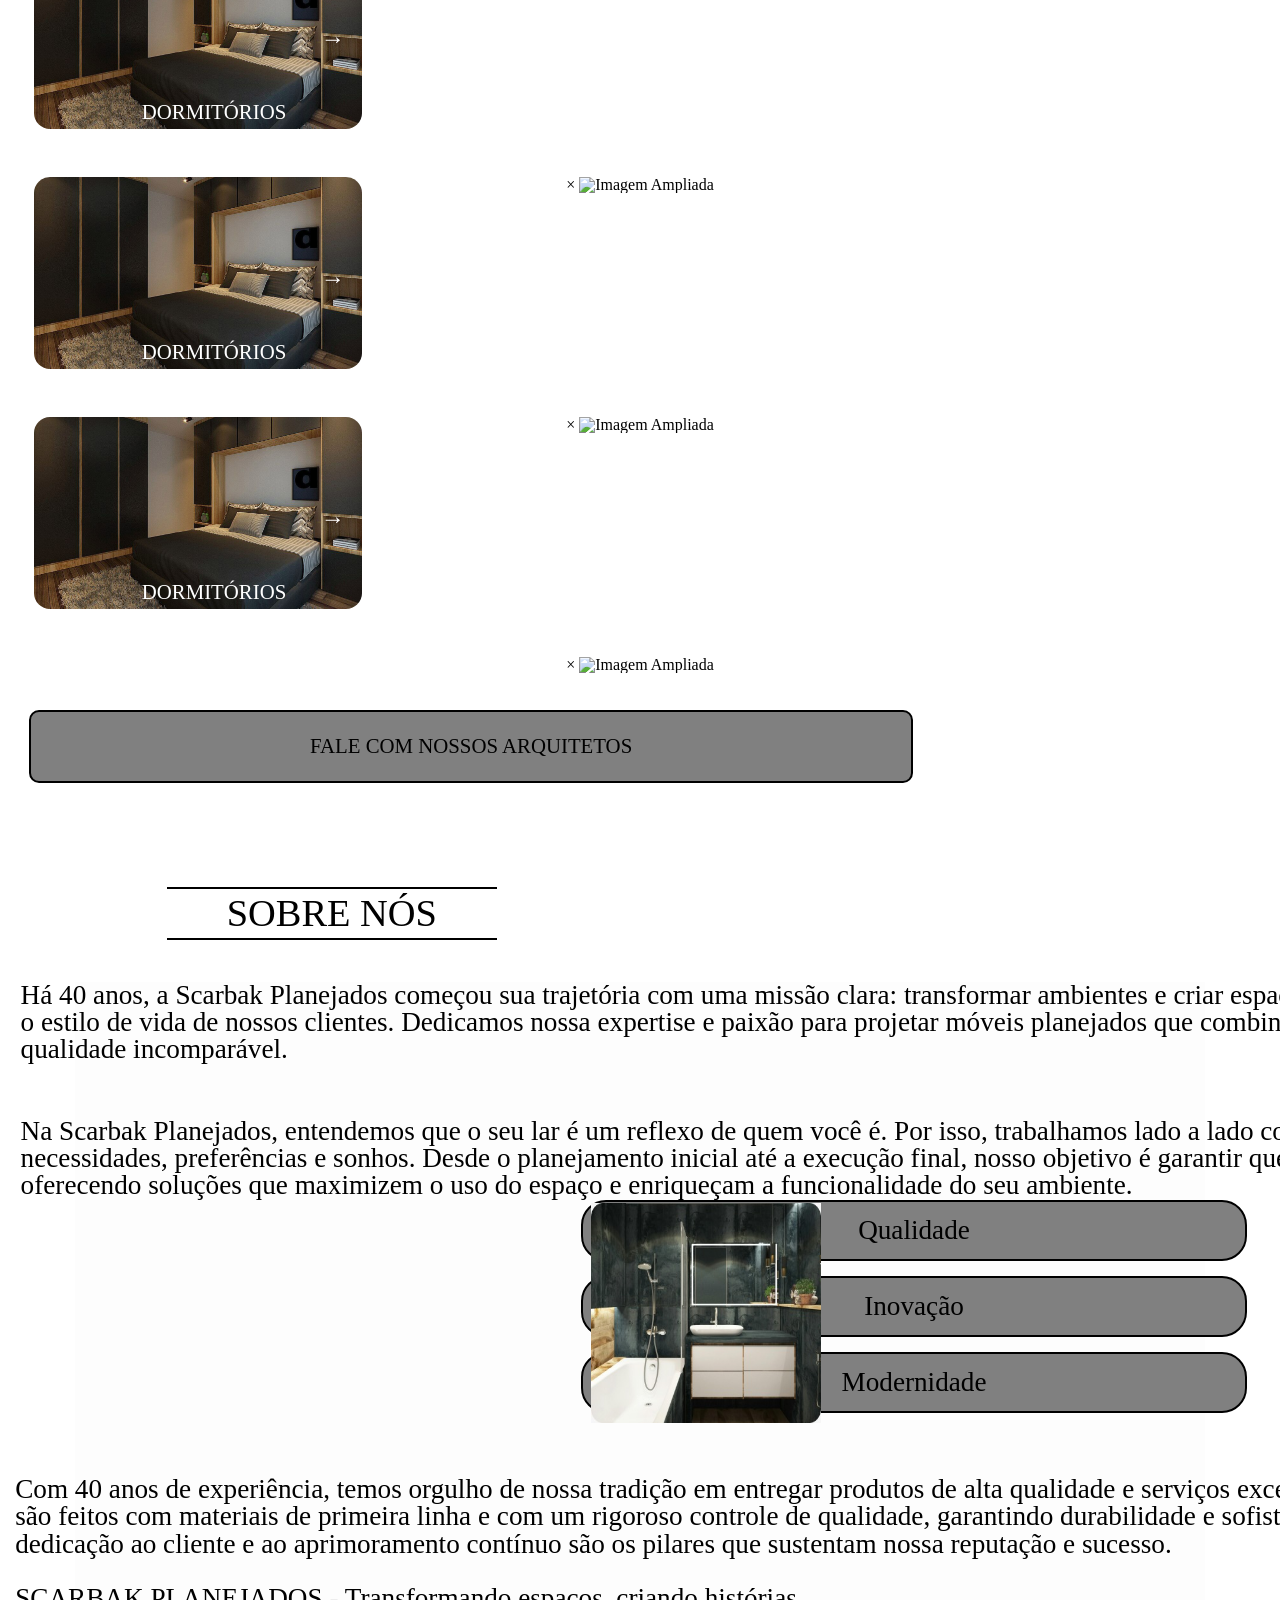
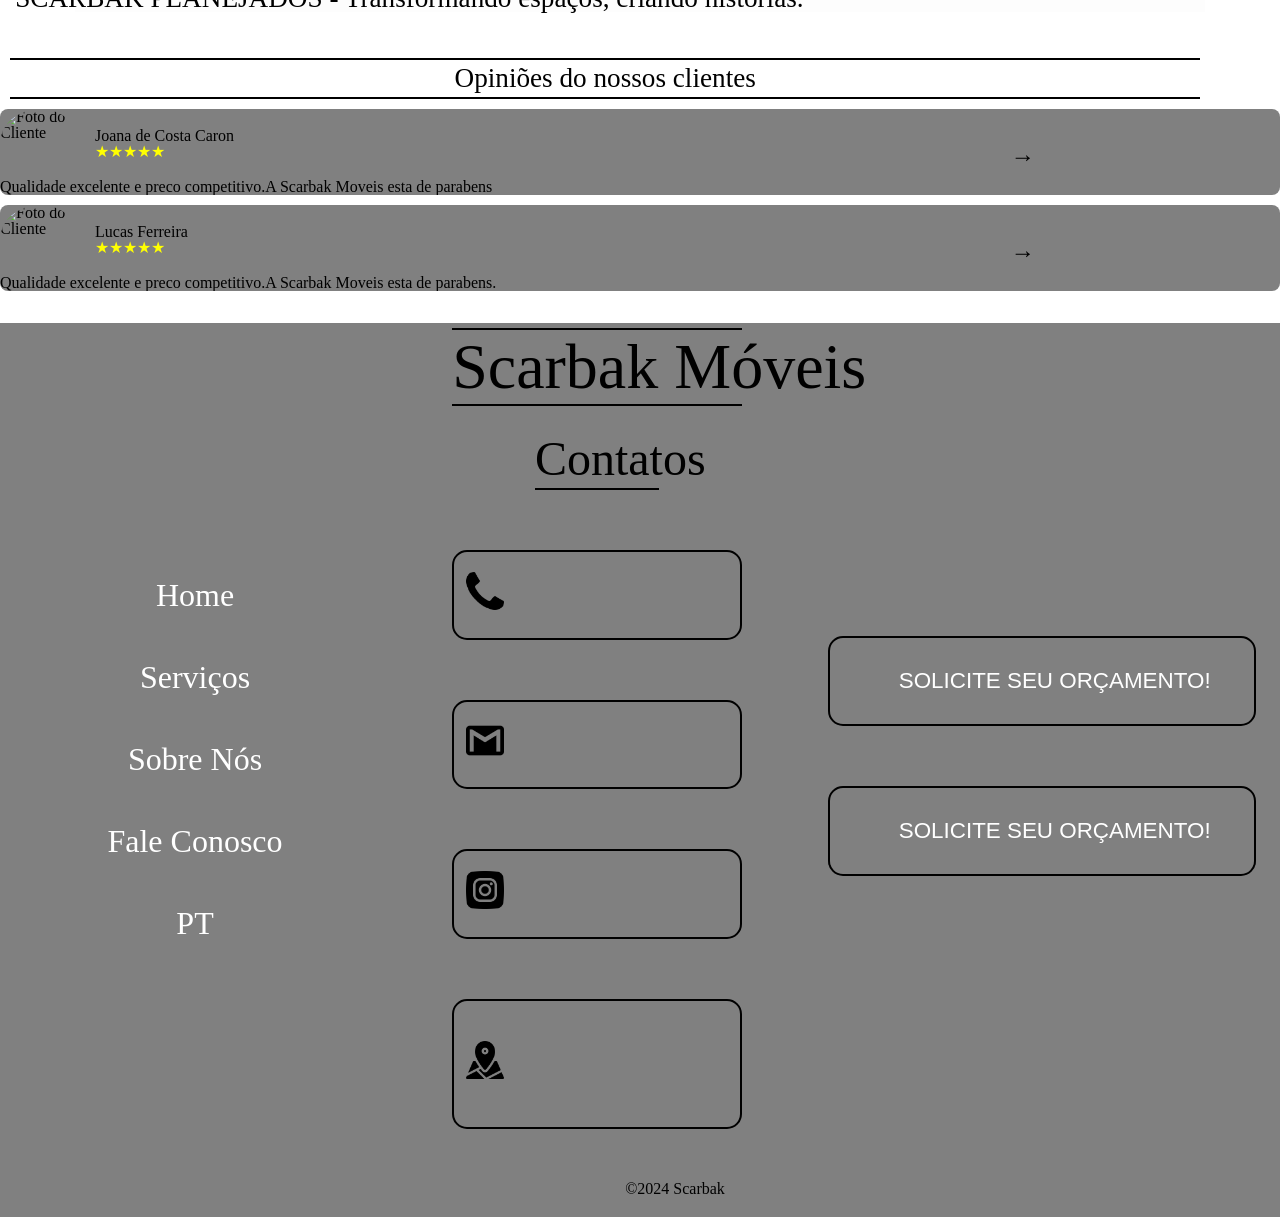
==== commit a87ac4f8: "commit" ====
--- a/index.html
+++ b/index.html
@@ -58,52 +58,77 @@
 
         <main class="galeria-projetos">
             <div class="carrosel" id="carrosel1">
-                <img src="img/dormitorio1.png" alt="Dormitório 1" class="carrosel-imagem active">
-                <img src="img/dormitorio2.png" alt="Dormitório 2" class="carrosel-imagem">
-                <img src="img/dormitorio2.png" alt="Dormitório 3" class="carrosel-imagem">
+                <img src="img/dormitorio1.png" alt="Dormitório 1" class="carrosel-imagem active" onclick="openModal(this.src)">
+                <img src="img/dormitorio2.png" alt="Dormitório 2" class="carrosel-imagem" onclick="openModal(this.src)">
+                <img src="img/dormitorio2.png" alt="Dormitório 3" class="carrosel-imagem" onclick="openModal(this.src)">
                 <span class="texto">DORMITÓRIOS</span>
                 <button class="next2" onclick="moveImageCarousel('carrosel1', 1)">→</button>
             </div>
-    
+            <div class="modal" id="modal">
+                <span class="modal-close" onclick="closeModal()">×</span>
+                <img id="modal-image" src="" alt="Imagem Ampliada">
+            </div>
+
             <div class="carrosel" id="carrosel2">
-                <img src="img/dormitorio1.png" alt="Dormitório 4" class="carrosel-imagem active">
-                <img src="img/dormitorio2.png" alt="Dormitório 5" class="carrosel-imagem">
-                <img src="img/dormitorio2.png" alt="Dormitório 6" class="carrosel-imagem">
+                <img src="img/dormitorio1.png" alt="Dormitório 1" class="carrosel-imagem active" onclick="openModal(this.src)">
+                <img src="img/dormitorio2.png" alt="Dormitório 2" class="carrosel-imagem" onclick="openModal(this.src)">
+                <img src="img/dormitorio2.png" alt="Dormitório 3" class="carrosel-imagem" onclick="openModal(this.src)">
                 <span class="texto">DORMITÓRIOS</span>
                 <button class="next2" onclick="moveImageCarousel('carrosel2', 1)">→</button>
             </div>
-    
+            <div class="modal" id="modal">
+                <span class="modal-close" onclick="closeModal()">×</span>
+                <img id="modal-image" src="" alt="Imagem Ampliada">
+            </div>
+
             <div class="carrosel" id="carrosel3">
-                <img src="img/dormitorio1.png" alt="Dormitório 1" class="carrosel-imagem active">
-                <img src="img/dormitorio2.png" alt="Dormitório 2" class="carrosel-imagem">
-                <img src="img/dormitorio2.png" alt="Dormitório 3" class="carrosel-imagem">
+                <img src="img/dormitorio1.png" alt="Dormitório 1" class="carrosel-imagem active" onclick="openModal(this.src)">
+                <img src="img/dormitorio2.png" alt="Dormitório 2" class="carrosel-imagem" onclick="openModal(this.src)">
+                <img src="img/dormitorio2.png" alt="Dormitório 3" class="carrosel-imagem" onclick="openModal(this.src)">
                 <span class="texto">DORMITÓRIOS</span>
                 <button class="next2" onclick="moveImageCarousel('carrosel3', 1)">→</button>
             </div>
+            <div class="modal" id="modal">
+                <span class="modal-close" onclick="closeModal()">×</span>
+                <img id="modal-image" src="" alt="Imagem Ampliada">
+            </div>
 
             <div class="carrosel" id="carrosel4">
-                <img src="img/dormitorio1.png" alt="Dormitório 1" class="carrosel-imagem active">
-                <img src="img/dormitorio2.png" alt="Dormitório 2" class="carrosel-imagem">
-                <img src="img/dormitorio2.png" alt="Dormitório 3" class="carrosel-imagem">
+                <img src="img/dormitorio1.png" alt="Dormitório 1" class="carrosel-imagem active" onclick="openModal(this.src)">
+                <img src="img/dormitorio2.png" alt="Dormitório 2" class="carrosel-imagem" onclick="openModal(this.src)">
+                <img src="img/dormitorio2.png" alt="Dormitório 3" class="carrosel-imagem" onclick="openModal(this.src)">
                 <span class="texto">DORMITÓRIOS</span>
                 <button class="next2" onclick="moveImageCarousel('carrosel4', 1)">→</button>
             </div>
+            <div class="modal" id="modal">
+                <span class="modal-close" onclick="closeModal()">×</span>
+                <img id="modal-image" src="" alt="Imagem Ampliada">
+            </div>
 
             <div class="carrosel" id="carrosel5">
-                <img src="img/dormitorio1.png" alt="Dormitório 1" class="carrosel-imagem active">
-                <img src="img/dormitorio2.png" alt="Dormitório 2" class="carrosel-imagem">
-                <img src="img/dormitorio2.png" alt="Dormitório 3" class="carrosel-imagem">
+                <img src="img/dormitorio1.png" alt="Dormitório 1" class="carrosel-imagem active" onclick="openModal(this.src)">
+                <img src="img/dormitorio2.png" alt="Dormitório 2" class="carrosel-imagem" onclick="openModal(this.src)">
+                <img src="img/dormitorio2.png" alt="Dormitório 3" class="carrosel-imagem" onclick="openModal(this.src)">
                 <span class="texto">DORMITÓRIOS</span>
                 <button class="next2" onclick="moveImageCarousel('carrosel5', 1)">→</button>
             </div>
+            <div class="modal" id="modal">
+                <span class="modal-close" onclick="closeModal()">×</span>
+                <img id="modal-image" src="" alt="Imagem Ampliada">
+            </div>
 
             <div class="carrosel" id="carrosel6">
-                <img src="img/dormitorio1.png" alt="Dormitório 1" class="carrosel-imagem active">
-                <img src="img/dormitorio2.png" alt="Dormitório 2" class="carrosel-imagem">
-                <img src="img/dormitorio2.png" alt="Dormitório 3" class="carrosel-imagem">
+                <img src="img/dormitorio1.png" alt="Dormitório 1" class="carrosel-imagem active" onclick="openModal(this.src)">
+                <img src="img/dormitorio2.png" alt="Dormitório 2" class="carrosel-imagem" onclick="openModal(this.src)">
+                <img src="img/dormitorio2.png" alt="Dormitório 3" class="carrosel-imagem" onclick="openModal(this.src)">
                 <span class="texto">DORMITÓRIOS</span>
                 <button class="next2" onclick="moveImageCarousel('carrosel6', 1)">→</button>
             </div>
+            <div class="modal" id="modal">
+                <span class="modal-close" onclick="closeModal()">×</span>
+                <img id="modal-image" src="" alt="Imagem Ampliada">
+            </div>
+        
         </main>
     </section>
     
@@ -407,26 +432,38 @@
         <h2 class = "pagina-contatato-h2">Scarbak Móveis</h2>
         <h3 class = "pagina-contatato-h3">Contatos</h3>
         <div class="pagina-contato-coluna-buttons">
+
+            <a href= "#">
             <div class="contato-item">
                 <button class = "contato-item-button">
                 <img  class = "contato-img"  src="img/silhueta-de-alca-de-telefone.png" alt="foto telefone">
             </button>
             </div>
+        </a>
+            <a href= "#">
             <div class="contato-item">
                 <button class = "contato-item-button">
                 <img  class = "contato-img" src="img/logotipo-do-gmail.png" alt="foto gmail">
             </button>
             </div>
+            </a>
+
+            <a href= "#">
             <div class="contato-item">
                 <button class = "contato-item-button">
                 <img class = "contato-img" src="img/instagram.png" alt="foto do instagram">
             </button>
             </div>
+        </a>
+
+            <a href="https://www.google.com/maps/search/?api=1&query=Rua+Bonito+Lindo,+575,+Portal+Fa+Foz,+Foz+do+Iguacu">
             <div class="contato-item">
                 <button class = "contato-item-button2">
-                <img class = "mapa-img"src="img/mapa.png" alt="foto mapa">
+              <img class = "mapa-img"src="img/mapa.png" alt="foto mapa">
             </button>
             </div>
+        </a>
+        
 </main>
       <main class = "pagina-solicite">
     <button class="pagina-contato-botao">
--- a/styles.css
+++ b/styles.css
@@ -21,3 +21,5 @@
     color: white;
 }
 
+
+
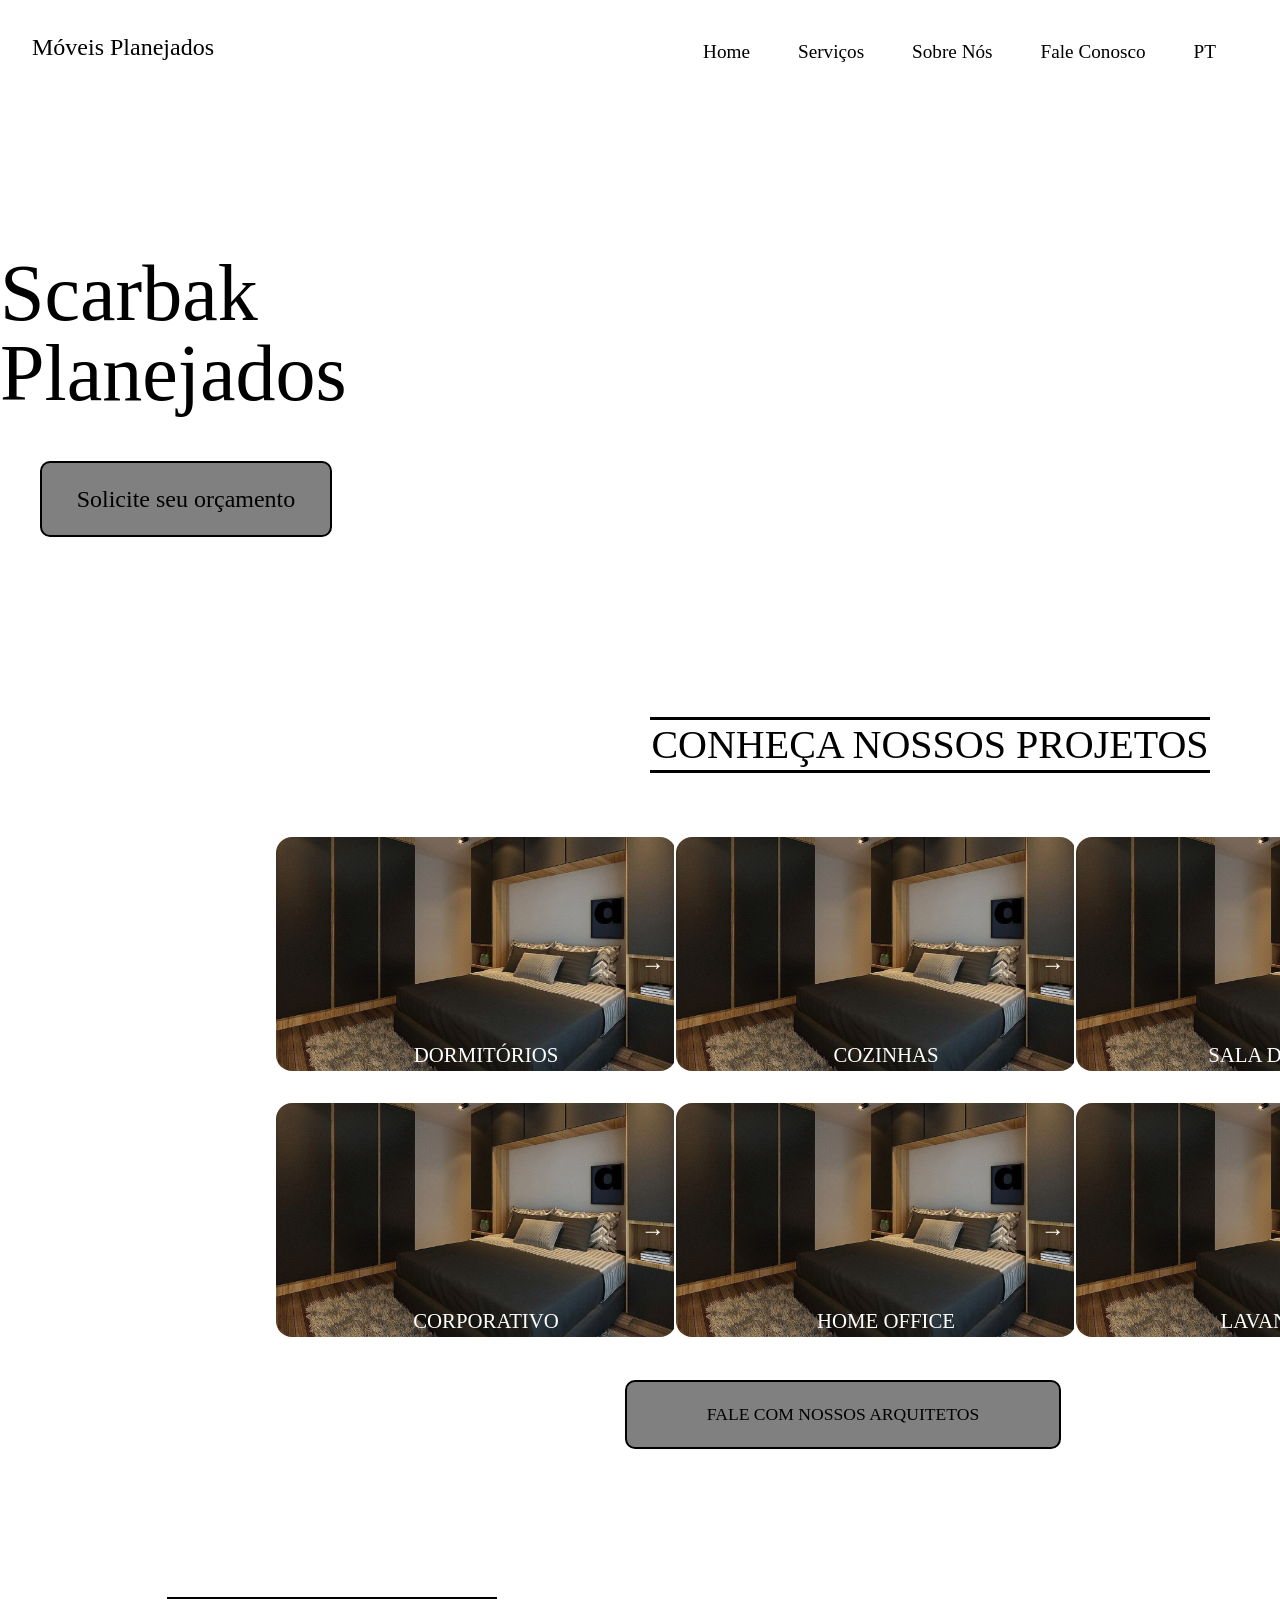
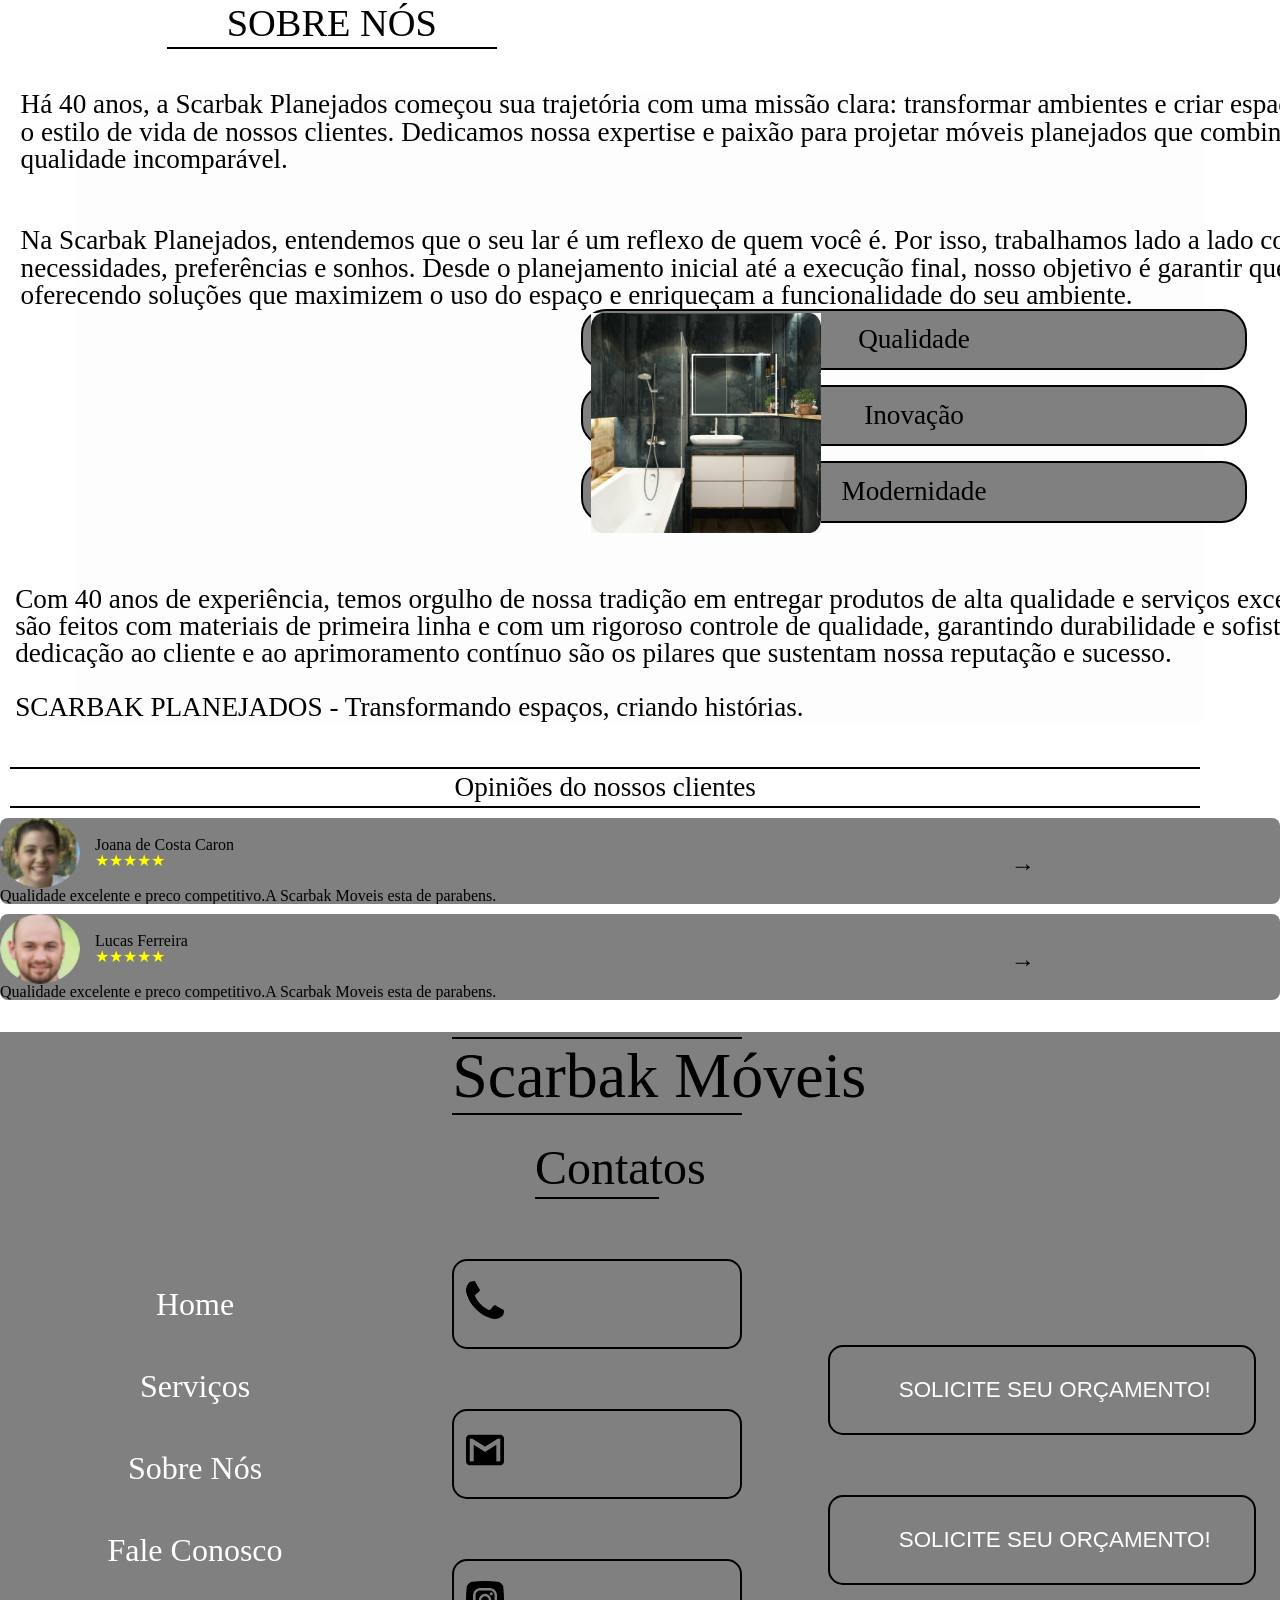
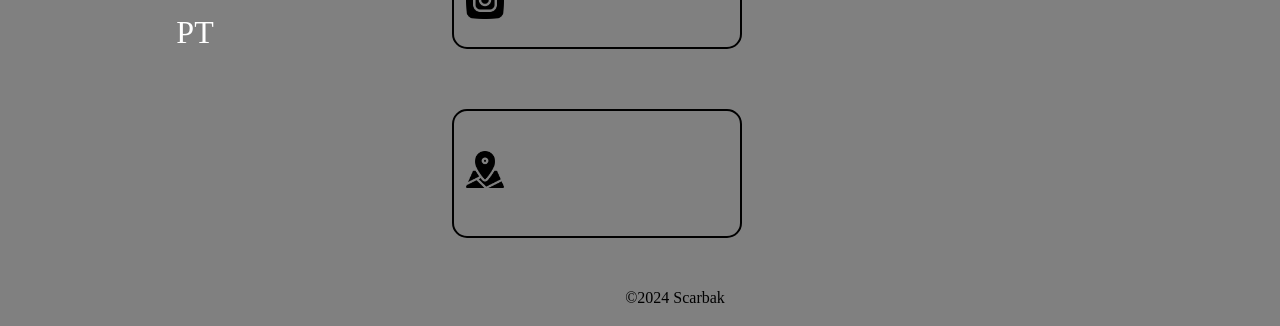
==== commit 79b0109d: "commit" ====
--- a/index.html
+++ b/index.html
@@ -20,27 +20,47 @@
             <!-- O input hamburguer -->
             <input type="checkbox" id="menu" class="input-hamburguer">
             <label for="menu">
-                <img src="img/menu.svg" class="hamburguer" alt="Menu">
+                <img src="img/logos/menu.svg" class="hamburguer" alt="Menu">
             </label>
-
+<!--Mudei aqui-->
             <!-- O menu que aparecerá ao clicar no hamburguer -->
-            <nav class = "navbar-menu-principal">
+                       <nav class="navbar-menu-principal">
                 <ul class="menu-principal">
                     <li class="menu-principal-lista"><a href="#home">Home</a></li>
                     <li class="menu-principal-lista"><a href="#servicos">Serviços</a></li>
                     <li class="menu-principal-lista"><a href="#sobre-nos">Sobre Nós</a></li>
                     <li class="menu-principal-lista"><a href="#fale-conosco">Fale Conosco</a></li>
-                    <li class="menu-principal-lista"><a href="#">PT </a>
+
+                    <!-- Dropdown de idioma -->
+                    <li class="menu-principal-lista">
+                        <input type="checkbox" id="pt" class="input-lingua">
+                        <label for="pt" class="lingua-label">PT</label>
+                        <div class="dropdown-content">
+                            <a href="index.html" data-lang="pt">PT</a>
+                            <a href="indexEN.html" data-lang="en">EN</a>
+                            <a href="indexES.html" data-lang="es">ES</a>
+                        </div>
                     </li>
-                    <img src = "img/SETA.svg"  class = "seta">
+                    <img src="img/armazem/SETA.svg" class="seta">
                 </ul>
             </nav>
+
             <nav class="nav-telas-maiores">
-                    <a href="#home">Home</a></li>
-                    <a href="#servicos">Serviços</a></li>
-                    <a href="#sobre-nos">Sobre Nós</a></li>
-                    <a href="#fale-conosco">Fale Conosco</a></li>
-                    <a href="#">PT </a>
+                <a href="#home">Home</a>
+                <a href="#servicos">Serviços</a>
+                <a href="#sobre-nos">Sobre Nós</a>
+                <a href="#fale-conosco">Fale Conosco</a>
+            
+                <!-- Checkbox para controle do dropdown -->
+                <input type="checkbox" id="language-toggle" class="input-lingua">
+                <label for="language-toggle" class="lingua-label">PT</label>
+                
+                <!-- Dropdown com opções de idioma -->
+                <div class="dropdown-content" id="language-options">
+                    <a href="index.html" data-lang="pt">PT</a>
+                    <a href="indexEN.html" data-lang="en">EN</a>
+                    <a href="indexES.html" data-lang="es">ES</a>
+                </div>
             </nav>
         </header>
 
@@ -58,9 +78,9 @@
 
         <main class="galeria-projetos">
             <div class="carrosel" id="carrosel1">
-                <img src="img/dormitorio1.png" alt="Dormitório 1" class="carrosel-imagem active" onclick="openModal(this.src)">
-                <img src="img/dormitorio2.png" alt="Dormitório 2" class="carrosel-imagem" onclick="openModal(this.src)">
-                <img src="img/dormitorio2.png" alt="Dormitório 3" class="carrosel-imagem" onclick="openModal(this.src)">
+                <img src="img/dormitorios/dormitorio1.png" alt="Dormitório 1" class="carrosel-imagem active" onclick="openModal(this.src)">
+                <img src="img/dormitorios/dormitorio2.png" alt="Dormitório 2" class="carrosel-imagem" onclick="openModal(this.src)">
+                <img src="img/dormitorios/dormitorio3.png" alt="Dormitório 3" class="carrosel-imagem" onclick="openModal(this.src)">
                 <span class="texto">DORMITÓRIOS</span>
                 <button class="next2" onclick="moveImageCarousel('carrosel1', 1)">→</button>
             </div>
@@ -70,10 +90,10 @@
             </div>
 
             <div class="carrosel" id="carrosel2">
-                <img src="img/dormitorio1.png" alt="Dormitório 1" class="carrosel-imagem active" onclick="openModal(this.src)">
-                <img src="img/dormitorio2.png" alt="Dormitório 2" class="carrosel-imagem" onclick="openModal(this.src)">
-                <img src="img/dormitorio2.png" alt="Dormitório 3" class="carrosel-imagem" onclick="openModal(this.src)">
-                <span class="texto">DORMITÓRIOS</span>
+                <img src="img/dormitorios/dormitorio1.png" alt="Dormitório 1" class="carrosel-imagem active" onclick="openModal(this.src)">
+                <img src="img/dormitorios/dormitorio2.png" alt="Dormitório 2" class="carrosel-imagem" onclick="openModal(this.src)">
+                <img src="img/dormitorios/dormitorio3.png" alt="Dormitório 3" class="carrosel-imagem" onclick="openModal(this.src)">
+                <span class="texto">COZINHAS</span>
                 <button class="next2" onclick="moveImageCarousel('carrosel2', 1)">→</button>
             </div>
             <div class="modal" id="modal">
@@ -82,10 +102,10 @@
             </div>
 
             <div class="carrosel" id="carrosel3">
-                <img src="img/dormitorio1.png" alt="Dormitório 1" class="carrosel-imagem active" onclick="openModal(this.src)">
-                <img src="img/dormitorio2.png" alt="Dormitório 2" class="carrosel-imagem" onclick="openModal(this.src)">
-                <img src="img/dormitorio2.png" alt="Dormitório 3" class="carrosel-imagem" onclick="openModal(this.src)">
-                <span class="texto">DORMITÓRIOS</span>
+                <img src="img/dormitorios/dormitorio1.png" alt="Dormitório 1" class="carrosel-imagem active" onclick="openModal(this.src)">
+                <img src="img/dormitorios/dormitorio2.png" alt="Dormitório 2" class="carrosel-imagem" onclick="openModal(this.src)">
+                <img src="img/dormitorios/dormitorio3.png" alt="Dormitório 3" class="carrosel-imagem" onclick="openModal(this.src)">
+                <span class="texto">SALA DE ESTAR</span>
                 <button class="next2" onclick="moveImageCarousel('carrosel3', 1)">→</button>
             </div>
             <div class="modal" id="modal">
@@ -94,10 +114,10 @@
             </div>
 
             <div class="carrosel" id="carrosel4">
-                <img src="img/dormitorio1.png" alt="Dormitório 1" class="carrosel-imagem active" onclick="openModal(this.src)">
-                <img src="img/dormitorio2.png" alt="Dormitório 2" class="carrosel-imagem" onclick="openModal(this.src)">
-                <img src="img/dormitorio2.png" alt="Dormitório 3" class="carrosel-imagem" onclick="openModal(this.src)">
-                <span class="texto">DORMITÓRIOS</span>
+                <img src="img/dormitorios/dormitorio1.png" alt="Dormitório 1" class="carrosel-imagem active" onclick="openModal(this.src)">
+                <img src="img/dormitorios/dormitorio2.png" alt="Dormitório 2" class="carrosel-imagem" onclick="openModal(this.src)">
+                <img src="img/dormitorios/dormitorio3.png" alt="Dormitório 3" class="carrosel-imagem" onclick="openModal(this.src)">
+                <span class="texto">CORPORATIVO</span>
                 <button class="next2" onclick="moveImageCarousel('carrosel4', 1)">→</button>
             </div>
             <div class="modal" id="modal">
@@ -106,10 +126,10 @@
             </div>
 
             <div class="carrosel" id="carrosel5">
-                <img src="img/dormitorio1.png" alt="Dormitório 1" class="carrosel-imagem active" onclick="openModal(this.src)">
-                <img src="img/dormitorio2.png" alt="Dormitório 2" class="carrosel-imagem" onclick="openModal(this.src)">
-                <img src="img/dormitorio2.png" alt="Dormitório 3" class="carrosel-imagem" onclick="openModal(this.src)">
-                <span class="texto">DORMITÓRIOS</span>
+                <img src="img/dormitorios/dormitorio1.png" alt="Dormitório 1" class="carrosel-imagem active" onclick="openModal(this.src)">
+                <img src="img/dormitorios/dormitorio2.png" alt="Dormitório 2" class="carrosel-imagem" onclick="openModal(this.src)">
+                <img src="img/dormitorios/dormitorio3.png" alt="Dormitório 3" class="carrosel-imagem" onclick="openModal(this.src)">
+                <span class="texto">HOME OFFICE</span>
                 <button class="next2" onclick="moveImageCarousel('carrosel5', 1)">→</button>
             </div>
             <div class="modal" id="modal">
@@ -118,10 +138,10 @@
             </div>
 
             <div class="carrosel" id="carrosel6">
-                <img src="img/dormitorio1.png" alt="Dormitório 1" class="carrosel-imagem active" onclick="openModal(this.src)">
-                <img src="img/dormitorio2.png" alt="Dormitório 2" class="carrosel-imagem" onclick="openModal(this.src)">
-                <img src="img/dormitorio2.png" alt="Dormitório 3" class="carrosel-imagem" onclick="openModal(this.src)">
-                <span class="texto">DORMITÓRIOS</span>
+                <img src="img/dormitorios/dormitorio1.png" alt="Dormitório 1" class="carrosel-imagem active" onclick="openModal(this.src)">
+                <img src="img/dormitorios/dormitorio2.png" alt="Dormitório 2" class="carrosel-imagem" onclick="openModal(this.src)">
+                <img src="img/dormitorios/dormitorio3.png" alt="Dormitório 3" class="carrosel-imagem" onclick="openModal(this.src)">
+                <span class="texto">LAVANDERIA</span>
                 <button class="next2" onclick="moveImageCarousel('carrosel6', 1)">→</button>
             </div>
             <div class="modal" id="modal">
@@ -164,7 +184,7 @@
                     </div>
                 </div>
                 <div class = "banheiro">
-                    <img src = "img/banheiro.png">
+                    <img src = "img/armazem/banheiro.png">
                    </div>
             </div>
             <div class="secunda-parte">
@@ -190,18 +210,18 @@
 <div class="carrosel-comentarios" id="carroselComentarios1">
     <div class="comentario active">
         <div class="quarta-pagina-principal-cliente-topo-cliente">
-            <img src="img/cliente.png" alt="Foto do Cliente">
+            <img src="img/clientes/CLIENTE.png" alt="Foto do Cliente">
             <div>
                 <h3>Joana de Costa Caron</h3>
                 <div class="quarta-pagina-principal-avaliacao">★★★★★</div> 
             </div>
         </div>
-        <p class = "carrosel-paragrafo" >Qualidade excelente e preco competitivo.A Scarbak Moveis esta de parabens</p>
-    </div>
-    
-    <div class="comentario">
-        <div class="quarta-pagina-principal-cliente-topo-cliente">
-            <img src="img/cliente.png" alt="Foto do Cliente">
+        <p class = "carrosel-paragrafo" >Qualidade excelente e preco competitivo.A Scarbak Moveis esta de parabens.</p>
+    </div>
+    
+    <div class="comentario">
+        <div class="quarta-pagina-principal-cliente-topo-cliente">
+            <img src="img/clientes/cliente-joana.png" alt="Foto do Cliente">
             <div>
                 <h3>Bianca de Souza</h3>
                 <div class="quarta-pagina-principal-avaliacao">★★★★★</div> 
@@ -212,7 +232,7 @@
     
     <div class="comentario">
         <div class="quarta-pagina-principal-cliente-topo-cliente">
-            <img src="img/cliente.png" alt="Foto do Cliente">
+            <img src="img/clientes/cliente-rafael.png" alt="Foto do Cliente">
             <div>
                 <h3>Rafael dos Santos</h3>
                 <div class="quarta-pagina-principal-avaliacao">★★★★★</div> 
@@ -227,7 +247,7 @@
 <div class="carrosel-comentarios" id="carroselComentarios2">
     <div class="comentario active">
         <div class="quarta-pagina-principal-cliente-topo-cliente">
-            <img src="img/cliente.png" alt="Foto do Cliente">
+            <img src="img/clientes/image (10).png" alt="Foto do Cliente">
             <div>
                 <h3>Lucas Ferreira</h3>
                 <div class="quarta-pagina-principal-avaliacao">★★★★★</div> 
@@ -238,7 +258,7 @@
     
     <div class="comentario">
         <div class="quarta-pagina-principal-cliente-topo-cliente">
-            <img src="img/cliente.png" alt="Foto do Cliente">
+            <img src="img/clientes/cliente-joana.png" alt="Foto do Cliente">
             <div>
                 <h3>Mariana Silva</h3>
                 <div class="quarta-pagina-principal-avaliacao">★★★★★</div> 
@@ -249,7 +269,7 @@
     
     <div class="comentario">
         <div class="quarta-pagina-principal-cliente-topo-cliente">
-            <img src="img/cliente.png" alt="Foto do Cliente">
+            <img src="img/clientes/image (8).png" alt="Foto do Cliente">
             <div>
                 <h3>Carlos Eduardo</h3>
                 <div class="quarta-pagina-principal-avaliacao">★★★★★</div> 
@@ -265,7 +285,7 @@
 <div class="carrosel-comentarios" id="carroselComentarios3">
     <div class="comentario active">
         <div class="quarta-pagina-principal-cliente-topo-cliente">
-            <img src="img/cliente.png" alt="Foto do Cliente">
+            <img src="img/clientes/cliente-rafael.png" alt="Foto do Cliente">
             <div>
                 <h3>Lucas Ferreira</h3>
                 <div class="quarta-pagina-principal-avaliacao">★★★★★</div> 
@@ -276,7 +296,7 @@
     
     <div class="comentario">
         <div class="quarta-pagina-principal-cliente-topo-cliente">
-            <img src="img/cliente.png" alt="Foto do Cliente">
+            <img src="img/clientes/CLIENTE.png" alt="Foto do Cliente">
             <div>
                 <h3>Mariana Silva</h3>
                 <div class="quarta-pagina-principal-avaliacao">★★★★★</div> 
@@ -287,7 +307,7 @@
     
     <div class="comentario">
         <div class="quarta-pagina-principal-cliente-topo-cliente">
-            <img src="img/cliente.png" alt="Foto do Cliente">
+            <img src="img/clientes/cliente-rafael.png" alt="Foto do Cliente">
             <div>
                 <h3>Carlos Eduardo</h3>
                 <div class="quarta-pagina-principal-avaliacao">★★★★★</div> 
@@ -303,7 +323,7 @@
 <div class="carrosel-comentarios" id="carroselComentarios4">
     <div class="comentario active">
         <div class="quarta-pagina-principal-cliente-topo-cliente">
-            <img src="img/cliente.png" alt="Foto do Cliente">
+            <img src="img/clientes/cliente-rafael.png" alt="Foto do Cliente">
             <div>
                 <h3>Lucas Ferreira</h3>
                 <div class="quarta-pagina-principal-avaliacao">★★★★★</div> 
@@ -314,7 +334,7 @@
     
     <div class="comentario">
         <div class="quarta-pagina-principal-cliente-topo-cliente">
-            <img src="img/cliente.png" alt="Foto do Cliente">
+            <img src="img/clientes/cliente-joana.png" alt="Foto do Cliente">
             <div>
                 <h3>Mariana Silva</h3>
                 <div class="quarta-pagina-principal-avaliacao">★★★★★</div> 
@@ -325,7 +345,7 @@
     
     <div class="comentario">
         <div class="quarta-pagina-principal-cliente-topo-cliente">
-            <img src="img/cliente.png" alt="Foto do Cliente">
+            <img src="img/clientes/cliente-rafael.png" alt="Foto do Cliente">
             <div>
                 <h3>Carlos Eduardo</h3>
                 <div class="quarta-pagina-principal-avaliacao">★★★★★</div> 
@@ -341,7 +361,7 @@
 <div class="carrosel-comentarios" id="carroselComentarios5">
     <div class="comentario active">
         <div class="quarta-pagina-principal-cliente-topo-cliente">
-            <img src="img/cliente.png" alt="Foto do Cliente">
+            <img src="img/clientes/cliente-rafael.png" alt="Foto do Cliente">
             <div>
                 <h3>Lucas Ferreira</h3>
                 <div class="quarta-pagina-principal-avaliacao">★★★★★</div> 
@@ -352,7 +372,7 @@
     
     <div class="comentario">
         <div class="quarta-pagina-principal-cliente-topo-cliente">
-            <img src="img/cliente.png" alt="Foto do Cliente">
+            <img src="img/clientes/CLIENTE.png" alt="Foto do Cliente">
             <div>
                 <h3>Mariana Silva</h3>
                 <div class="quarta-pagina-principal-avaliacao">★★★★★</div> 
@@ -363,7 +383,7 @@
     
     <div class="comentario">
         <div class="quarta-pagina-principal-cliente-topo-cliente">
-            <img src="img/cliente.png" alt="Foto do Cliente">
+            <img src="img/clientes/image (10).png" alt="Foto do Cliente">
             <div>
                 <h3>Carlos Eduardo</h3>
                 <div class="quarta-pagina-principal-avaliacao">★★★★★</div> 
@@ -380,7 +400,7 @@
 <div class="carrosel-comentarios" id="carroselComentarios6">
     <div class="comentario active">
         <div class="quarta-pagina-principal-cliente-topo-cliente">
-            <img src="img/cliente.png" alt="Foto do Cliente">
+            <img src="img/clientes/image (8).png" alt="Foto do Cliente">
             <div>
                 <h3>Lucas Ferreira</h3>
                 <div class="quarta-pagina-principal-avaliacao">★★★★★</div> 
@@ -391,7 +411,7 @@
     
     <div class="comentario">
         <div class="quarta-pagina-principal-cliente-topo-cliente">
-            <img src="img/cliente.png" alt="Foto do Cliente">
+            <img src="img/clientes/CLIENTE.png" alt="Foto do Cliente">
             <div>
                 <h3>Mariana Silva</h3>
                 <div class="quarta-pagina-principal-avaliacao">★★★★★</div> 
@@ -402,7 +422,7 @@
     
     <div class="comentario">
         <div class="quarta-pagina-principal-cliente-topo-cliente">
-            <img src="img/cliente.png" alt="Foto do Cliente">
+            <img src="img/clientes/cliente-rafael.png" alt="Foto do Cliente">
             <div>
                 <h3>Carlos Eduardo</h3>
                 <div class="quarta-pagina-principal-avaliacao">★★★★★</div> 
@@ -436,14 +456,14 @@
             <a href= "#">
             <div class="contato-item">
                 <button class = "contato-item-button">
-                <img  class = "contato-img"  src="img/silhueta-de-alca-de-telefone.png" alt="foto telefone">
+                <img  class = "contato-img"  src="img/logos/silhueta-de-alca-de-telefone.png" alt="foto telefone">
             </button>
             </div>
         </a>
             <a href= "#">
             <div class="contato-item">
                 <button class = "contato-item-button">
-                <img  class = "contato-img" src="img/logotipo-do-gmail.png" alt="foto gmail">
+                <img  class = "contato-img" src="img/logos/logotipo-do-gmail.png" alt="foto gmail">
             </button>
             </div>
             </a>
@@ -451,7 +471,7 @@
             <a href= "#">
             <div class="contato-item">
                 <button class = "contato-item-button">
-                <img class = "contato-img" src="img/instagram.png" alt="foto do instagram">
+                <img class = "contato-img" src="img/logos/instagram.png" alt="foto do instagram">
             </button>
             </div>
         </a>
@@ -459,7 +479,7 @@
             <a href="https://www.google.com/maps/search/?api=1&query=Rua+Bonito+Lindo,+575,+Portal+Fa+Foz,+Foz+do+Iguacu">
             <div class="contato-item">
                 <button class = "contato-item-button2">
-              <img class = "mapa-img"src="img/mapa.png" alt="foto mapa">
+              <img class = "mapa-img" src = "img/logos/mapa.png" alt = "foto do mapa">
             </button>
             </div>
         </a>
--- a/styles.css
+++ b/styles.css
@@ -4,6 +4,7 @@
 @import url("styles/clientes.css");
 @import url("styles/sobre.css");
 @import url("styles/fale-conosco.css");
+
 body {
     font-family: Arial;
     background-color: white;
@@ -23,3 +24,5 @@
 
 
 
+
+
